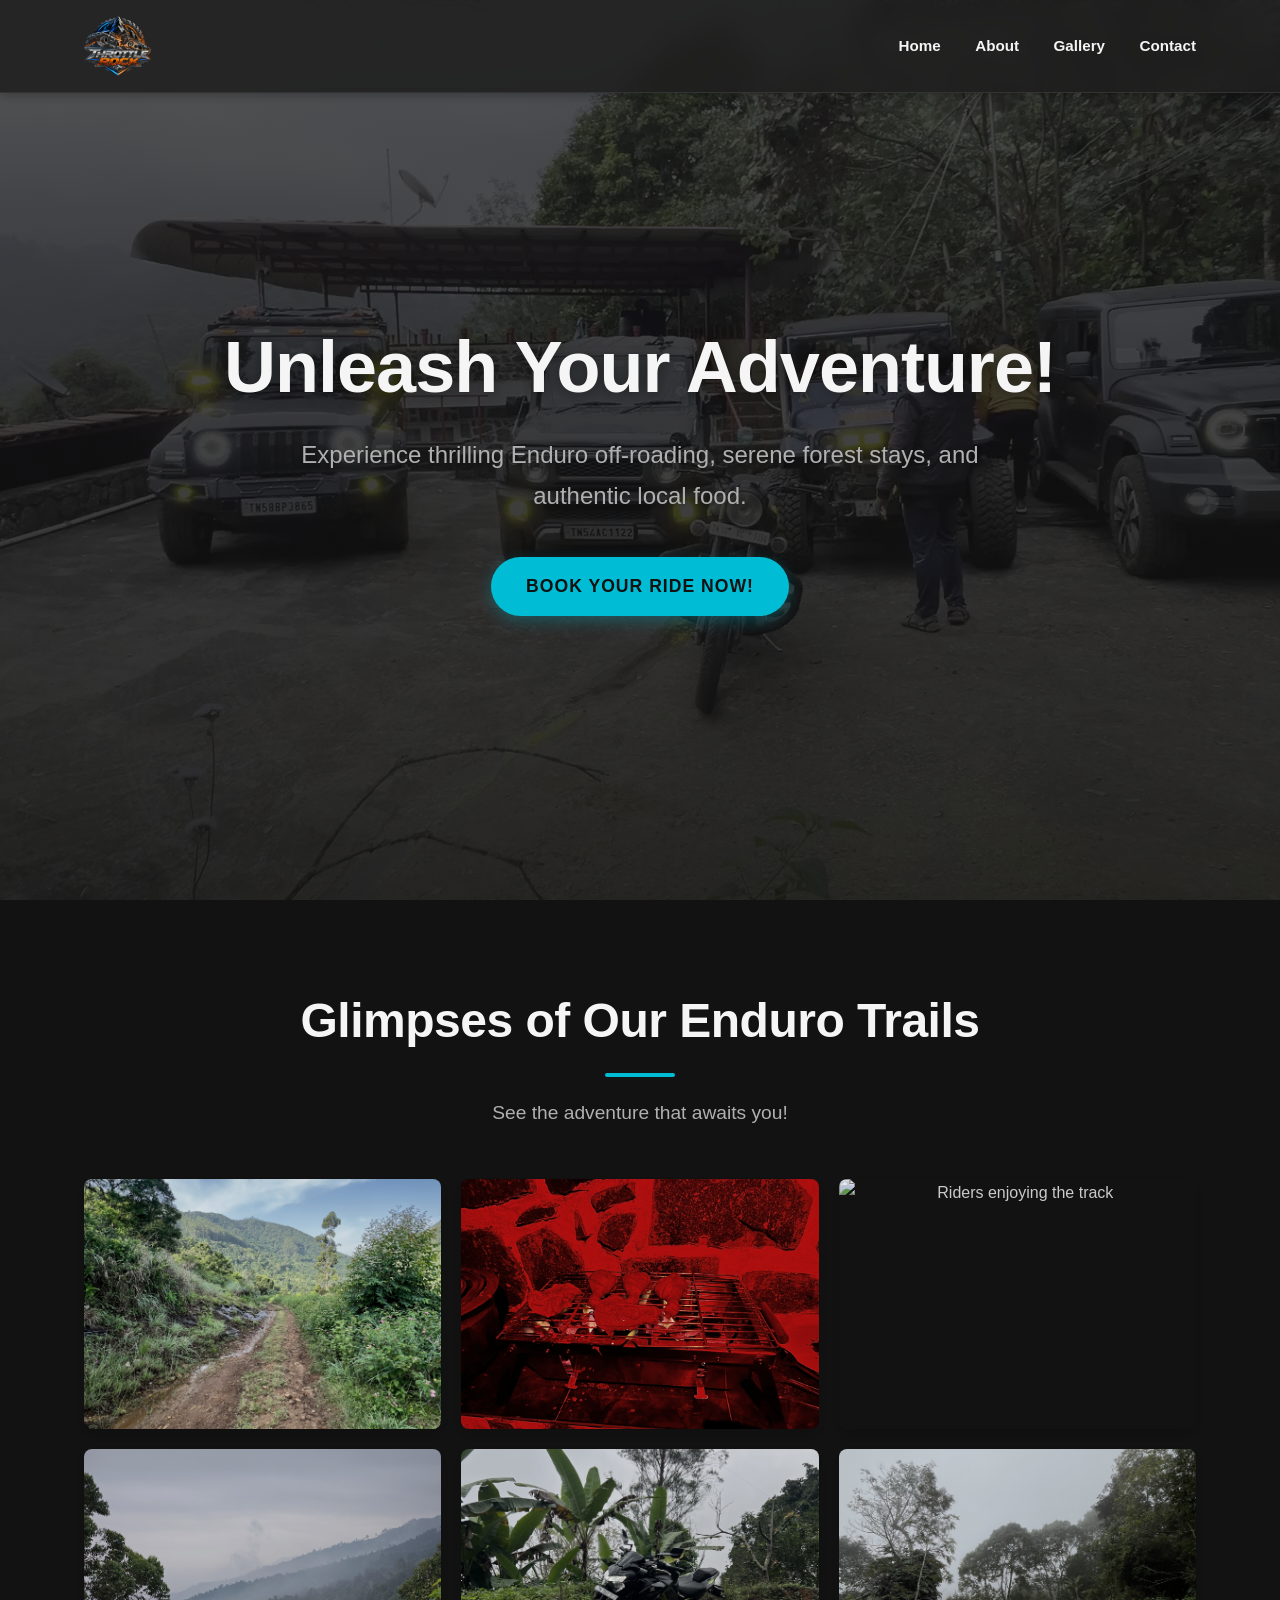
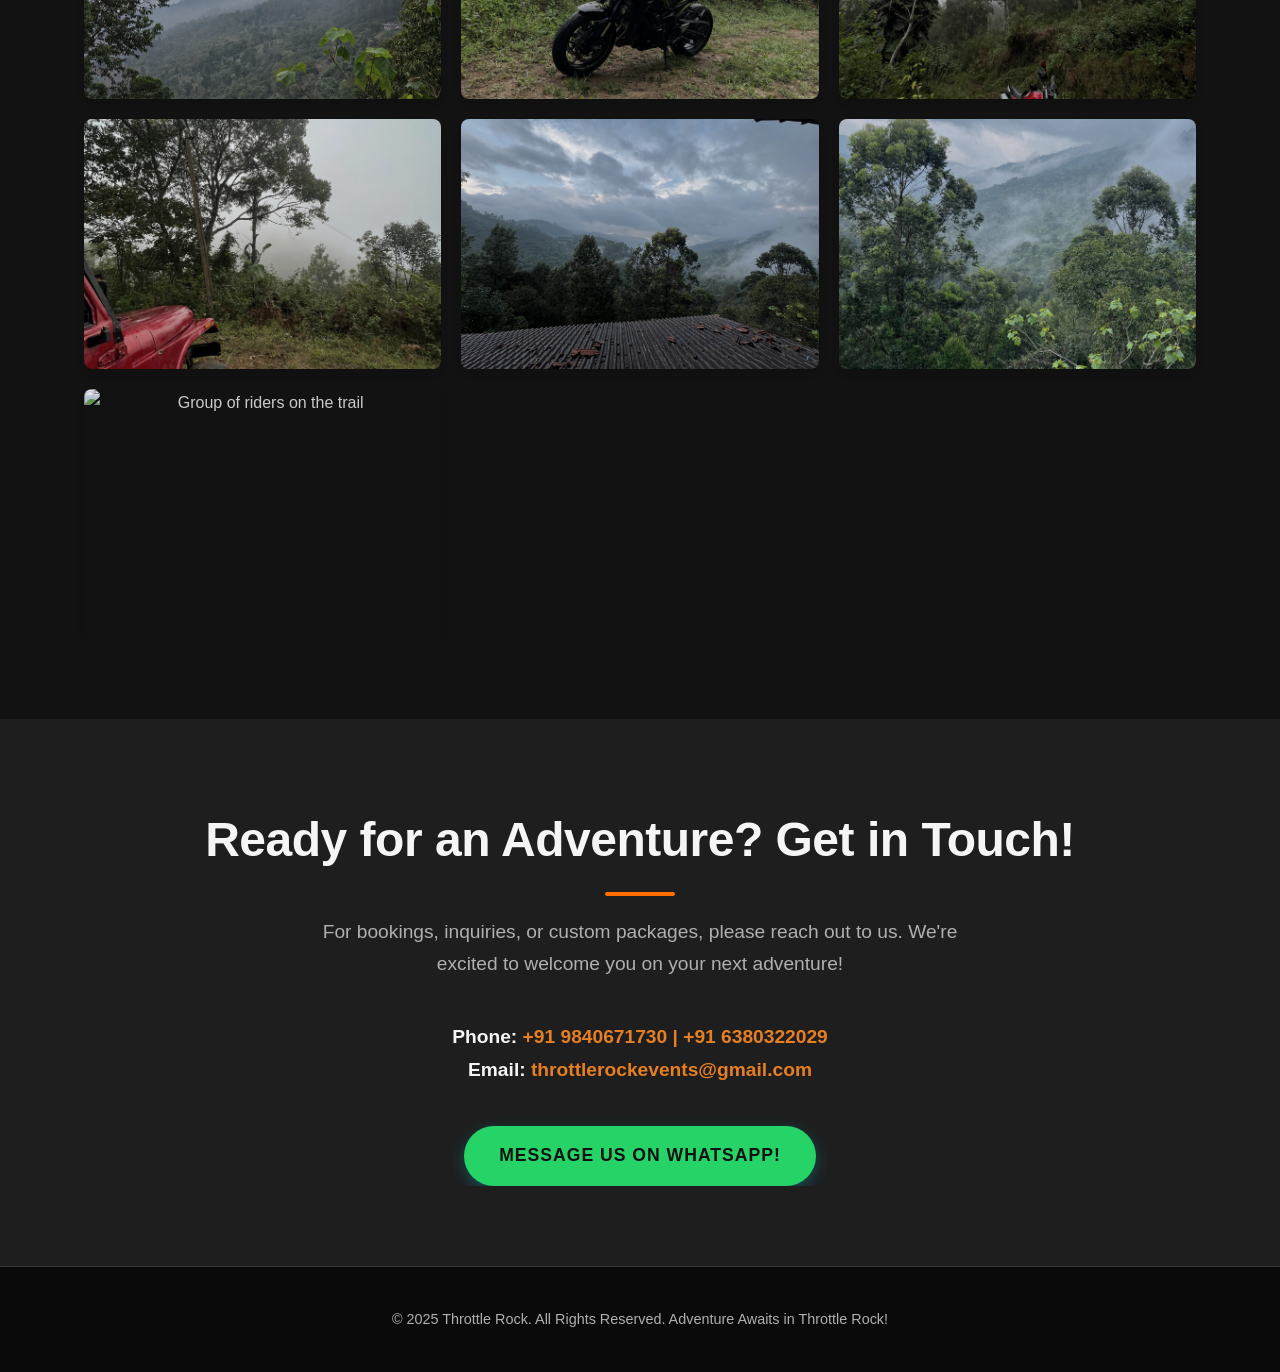
==== index.html @ 78b34964 "Split About into its own page; remove Experience/Stay & Food sections Move About to a dedicated abou" ====
<!DOCTYPE html>
<html lang="en">
<head>
    <meta charset="UTF-8">
    <meta name="viewport" content="width=device-width, initial-scale=1.0">
    <link rel="icon" type="image/x-icon" href="./favicon.ico">
    <link rel="icon" type="image/png" sizes="32x32" href="./favicon-32.png">
    <link rel="apple-touch-icon" href="./apple-touch-icon.png">
    <title>Throttle Rock</title>
    <link rel="stylesheet" href="style2.css">
    <link rel="preconnect" href="https://fonts.googleapis.com">
<link rel="preconnect" href="https://fonts.gstatic.com" crossorigin>
<link href="https://fonts.googleapis.com/css2?family=Lato:wght@400;700&family=Montserrat:wght@600;700&display=swap" rel="stylesheet">
</head>
<body>

    <!-- Header Navigation -->
    <header>
        <div class="container">
            <span class="company_log"></span>
            <nav>
                <ul>
                    <li><a href="index.html">Home</a></li>
                    <li><a href="about.html">About</a></li>
                    <li><a href="index.html#gallery">Gallery</a></li>
                    <li><a href="index.html#contact">Contact</a></li>
                </ul>
            </nav>
        </div>
    </header>

    <!-- Hero Section -->
    <section id="hero">
        <video class="hero-video" autoplay muted loop playsinline poster="./hero-video-poster.jpg">
            <source src="./hero-video.mp4" type="video/mp4">
        </video>
        <div class="hero-overlay"></div>
        <div class="hero-content">
            <h2>Unleash Your Adventure!</h2>
            <p>Experience thrilling Enduro off-roading, serene forest stays, and authentic local food.</p>
            <a href="#contact" class="btn">Book Your Ride Now!</a>
        </div>
    </section>

    <!-- Gallery Section -->
    <section id="gallery">
        <div class="container">
            <h3>Glimpses of Our Enduro Trails</h3>
            <p>See the adventure that awaits you!</p>
            <div class="gallery-grid">
                <!-- Add 6-9 of your best photos -->
                <img src="./IMG_1.jpg" alt="Off-road action in the forest">
                <img src="./IMG_2.JPG" alt="Scenic trail view">
                <img src="./IMG_3.JPG" alt="Riders enjoying the track">
                <img src="./IMG_4.jpg" alt="Misty forested hills">
                <img src="./IMG_2440.JPG" alt="Motorcycle parked on a forest trail">
                <img src="./IMG_6.jpg" alt="Accommodation at our Enduro Trails">
                <img src="./IMG_5.jpg" alt="Delicious local food served">
                <img src="./IMG_2498.JPG" alt="Dramatic misty mountain view">
                <img src="./IMG_2502.JPG" alt="Forest canopy with morning mist">
                <img src="./IMG_7.jpg" alt="Group of riders on the trail">
                <!-- Add more if you have them -->
            </div>
        </div>
    </section>


    <!-- Contact Section -->
    <section id="contact">
        <div class="container">
            <h3>Ready for an Adventure? Get in Touch!</h3>
            <p>For bookings, inquiries, or custom packages, please reach out to us. We're excited to welcome you on your next adventure!</p>

            <div style="margin: 20px 0; font-size: 1.2rem;">
                <p><strong>Phone:</strong> <a href="tel:+91 9840671730" style="color: #e67e22; text-decoration:none;">+91 9840671730 | +91 6380322029</a></p>
                <p><strong>Email:</strong> <a href="throttlerockevents@gmail.com" style="color: #e67e22; text-decoration:none;">throttlerockevents@gmail.com</a></p>
                <!-- You can also add WhatsApp link: <a href="https://wa.me/91YOURPHONENUMBER" target="_blank">Chat on WhatsApp</a> -->
            </div>

            <!-- Optional Contact Form (requires backend to process) -->
            <!-- 
            <form id="contact-form" action="your-form-handler-script.php" method="POST">
                <label for="name">Name:</label>
                <input type="text" id="name" name="name" required>

                <label for="email">Email:</label>
                <input type="email" id="email" name="email" required>

                <label for="phone">Phone (Optional):</label>
                <input type="text" id="phone" name="phone">

                <label for="message">Message/Inquiry:</label>
                <textarea id="message" name="message" required></textarea>

                <button type="submit" class="btn">Send Message</button>
            </form>
            -->
            <a href="https://wa.me/919840671730?text=Hi!%20I'm%20interested%20in%20your%20ThrottleRock%20Enduro%20Trails%20experience." target="_blank" class="btn" style="margin-top:20px; background-color: #25D366;">Message us on WhatsApp!</a>


        </div>
    </section>


    <!-- Footer -->
    <footer>
        <div class="container">
            <p>© 2025 Throttle Rock. All Rights Reserved. Adventure Awaits in Throttle Rock!</p>
            <!-- Add social media links here if you have them -->
            <!-- e.g., <p>Follow us on <a href="#">Facebook</a> | <a href="#">Instagram</a></p> -->
        </div>
    </footer>

</body>
</html>
---- style2.css ----
/* --- Modern & Sleek Adventure Theme CSS --- */

/* Basic Reset & Global Styles */
* {
    margin: 0;
    padding: 0;
    box-sizing: border-box;
}

html {
    scroll-behavior: smooth;
}
.video-container {
    position: relative;
    padding-bottom: 56.25%; /* 16:9 aspect ratio */
    height: 0;
    overflow: hidden;
    max-width: 100%;
    background: #000; /* Optional: background for when video loads */
    margin: 20px auto; /* Centers the container if it's not full width */
}
.video-container iframe {
    position: absolute;
    top: 0;
    left: 0;
    width: 100%;
    height: 100%;
}
body {
    font-family: 'Open Sans', sans-serif;
    line-height: 1.7;
    color: #E0E0E0; /* Light grey text for dark backgrounds */
    background-color: #121212; /* Very dark grey - main background */
    -webkit-font-smoothing: antialiased; /* Smoother fonts */
    -moz-osx-font-smoothing: grayscale;
}

.container {
    width: 90%;
    max-width: 1200px; /* Slightly wider for a modern feel */
    margin: auto;
    overflow: hidden;
    padding: 0 20px;
}

/* --- Theme Colors (CSS Variables) --- */
:root {
    --bg-primary-dark: #121212;    /* Main very dark background */
    --bg-secondary-dark: #1E1E1E;  /* Slightly lighter dark for cards/sections */
    --text-primary-light: #F5F5F5; /* Main light text */
    --text-secondary-light: #B0B0B0;/* Muted light text */
    --accent-vibrant: #00BCD4;     /* Vibrant Cyan/Teal - main accent */
    --accent-vibrant-darker: #0097A7;/* Darker shade of accent for hovers */
    --accent-action: #FF6F00;      /* Energetic Orange for secondary CTAs or highlights */
    --border-subtle: #333333;      /* Subtle border color */
}

/* Header & Navigation */
header {
    background: rgba(30, 30, 30, 0.85); /* Semi-transparent dark */
    backdrop-filter: blur(10px); /* Frosted glass effect */
    -webkit-backdrop-filter: blur(10px);
    color: var(--text-primary-light);
    padding: 1rem 0;
    position: fixed;
    width: 100%;
    top: 0;
    z-index: 1000;
    box-shadow: 0 2px 10px rgba(0,0,0,0.3);
    border-bottom: 1px solid var(--border-subtle);
}

header .container {
    display: flex;
    justify-content: space-between;
    align-items: center;
}

header h1 {
    font-family: 'Poppins', sans-serif;
    font-size: 1.8rem;
    margin: 0;
    font-weight: 600;
    letter-spacing: 0.5px;
    color: var(--accent-vibrant); /* Use accent for the logo title */
}

header nav ul {
    list-style: none;
    padding: 0;
    margin: 0;
}

header nav ul li {
    display: inline;
    margin-left: 30px;
}

header nav ul li a {
    color: var(--text-primary-light);
    text-decoration: none;
    font-weight: 600; /* Poppins medium/semibold */
    font-family: 'Poppins', sans-serif;
    font-size: 0.95rem;
    transition: color 0.3s ease;
    position: relative;
    padding-bottom: 8px;
}
header nav ul li a::after {
    content: '';
    position: absolute;
    width: 0;
    height: 2px;
    bottom: 0;
    left: 50%;
    transform: translateX(-50%);
    background-color: var(--accent-vibrant);
    transition: width 0.3s ease;
}

header nav ul li a:hover::after,
header nav ul li a.active::after { /* Add 'active' class via JS if needed */
    width: 100%;
}
header nav ul li a:hover {
    color: var(--accent-vibrant);
}
.company_log{
    display: inline-block;
    width: 68px;
    background-image: url(./logo.png);
    height: 60px;
    background-position: center;
    background-size: contain;
    background-repeat: no-repeat;
}
/* --- ADD THESE STYLES for Hamburger Menu --- */

/* Hamburger Icon Styling */
.mobile-nav-toggle {
    display: none; /* Hidden by default, shown on mobile */
    width: 30px;
    height: 22px;
    position: relative;
    cursor: pointer;
    z-index: 1010; /* Above mobile nav panel but below an active overlay if any */
}

.mobile-nav-toggle span {
    display: block;
    position: absolute;
    height: 3px;
    width: 100%;
    background: var(--text-primary-light);
    border-radius: 3px;
    opacity: 1;
    left: 0;
    transform: rotate(0deg);
    transition: .25s ease-in-out;
}

.mobile-nav-toggle span:nth-child(1) {
    top: 0px;
}

.mobile-nav-toggle span:nth-child(2) {
    top: 9px;
}

.mobile-nav-toggle span:nth-child(3) {
    top: 18px;
}

/* Hamburger Icon Animation (when active/open) */
.mobile-nav-toggle.active span:nth-child(1) {
    top: 9px;
    transform: rotate(135deg);
}

.mobile-nav-toggle.active span:nth-child(2) {
    opacity: 0;
    left: -30px; /* Slide out */
}

.mobile-nav-toggle.active span:nth-child(3) {
    top: 9px;
    transform: rotate(-135deg);
}

/* Mobile Navigation Panel */
.mobile-nav {
    display: none; /* Hidden by default */
    position: fixed;
    top: 0; /* Start from the very top, below the header */
    right: -100%; /* Start off-screen */
    width: 70%; /* Adjust as needed */
    max-width: 300px; /* Max width for larger mobile screens */
    height: 100vh;
    background: var(--bg-secondary-dark); /* Or a slightly different shade */
    padding-top: 100px; /* Space for header and some breathing room */
    box-shadow: -5px 0 15px rgba(0,0,0,0.2);
    z-index: 1005; /* Below hamburger icon if it's 'active' */
    transition: right 0.4s cubic-bezier(0.25, 0.8, 0.25, 1);
    overflow-y: auto; /* If many links */
}

.mobile-nav.active {
    right: 0; /* Slide in */
}

.mobile-nav ul {
    list-style: none;
    padding: 0 20px;
    margin: 0;
    text-align: left;
}

.mobile-nav ul li {
    margin-bottom: 5px;
}

.mobile-nav ul li a {
    display: block;
    padding: 15px 10px;
    color: var(--text-primary-light);
    text-decoration: none;
    font-family: 'Poppins', sans-serif;
    font-size: 1.1rem;
    font-weight: 600;
    transition: background-color 0.3s ease, color 0.3s ease;
    border-radius: 6px;
}

.mobile-nav ul li a:hover {
    background-color: rgba(0, 188, 212, 0.1); /* Subtle accent hover */
    color: var(--accent-vibrant);
}


/* --- MODIFY EXISTING Responsive Styles --- */

/* In your @media (max-width: 768px) block (or create one if it doesn't exist for this specifically): */
@media (max-width: 768px) {
    /* ... other 768px styles ... */

    header .desktop-nav {
        display: none; /* Hide desktop nav on mobile */
    }

    .mobile-nav-toggle {
        display: block; /* Show hamburger icon */
    }

    /* Optional: If the header content was centered, adjust for hamburger on right */
    header .container {
        justify-content: space-between; /* Ensure title is left, hamburger right */
        align-items: center;
    }
    header h1 {
        margin-bottom: 0; /* Remove bottom margin if any was added for column layout */
    }

    /* Adjust hero margin-top if needed, considering the header height */
    #hero {
        padding-top: 80px; /* Example: adjust based on your fixed header height */
    }
}

/* Prevent body scroll when mobile menu is open */
body.mobile-nav-active {
    overflow: hidden;
}

/* Hero Section */
#hero {
    position: relative;
    overflow: hidden;
    background: url('./dji_fly_20241116_065110_3_1731720192685_photo_optimized.jpg') no-repeat center center/cover;
    min-height: 100vh; /* Use min-height for flexibility */
    display: flex;
    flex-direction: column;
    justify-content: center;
    align-items: center;
    text-align: center;
    color: var(--text-primary-light);
    padding: 100px 20px 60px; /* Adjust padding, ensure header doesn't overlap */
    /* margin-top: 70px; Removed as header is fixed and hero takes full viewport */
}

.hero-video {
    position: absolute;
    top: 0;
    left: 0;
    width: 100%;
    height: 100%;
    object-fit: cover;
    z-index: 0;
}

.hero-overlay {
    position: absolute;
    inset: 0;
    background: linear-gradient(rgba(18, 18, 18, 0.7), rgba(18, 18, 18, 0.9));
    z-index: 1;
}

.hero-content {
    position: relative;
    z-index: 2;
    display: flex;
    flex-direction: column;
    align-items: center;
}

#hero h2 {
    font-family: 'Poppins', sans-serif;
    font-size: 4.5rem; /* Larger for impact */
    font-weight: 700;
    margin-bottom: 25px;
    text-shadow: 0 2px 15px rgba(0,0,0,0.5);
    line-height: 1.2;
    letter-spacing: -1px; /* Slightly tighter letter spacing */
}

#hero p {
    font-size: 1.5rem;
    font-weight: 300; /* Lighter weight for sub-heading */
    font-family: 'Poppins', sans-serif;
    margin-bottom: 40px;
    max-width: 750px;
    color: var(--text-secondary-light);
    text-shadow: 0 1px 5px rgba(0,0,0,0.3);
}

.btn {
    display: inline-block;
    background: var(--accent-vibrant);
    color: var(--bg-primary-dark); /* Dark text on vibrant button for contrast */
    padding: 15px 35px;
    text-decoration: none;
    border-radius: 50px; /* Pill-shaped button */
    font-size: 1.1rem;
    font-weight: 600;
    font-family: 'Poppins', sans-serif;
    transition: background-color 0.3s ease, transform 0.2s ease, box-shadow 0.3s ease;
    border: none;
    text-transform: uppercase;
    letter-spacing: 1px;
    box-shadow: 0 5px 15px rgba(0, 188, 212, 0.3); /* Subtle glow */
}

.btn:hover {
    background: var(--accent-vibrant-darker);
    transform: translateY(-3px) scale(1.02);
    box-shadow: 0 8px 20px rgba(0, 188, 212, 0.4);
}
.btn.secondary { /* For secondary action like WhatsApp */
    background: var(--accent-action);
    box-shadow: 0 5px 15px rgba(255, 111, 0, 0.3);
}
.btn.secondary:hover {
    background: #E65100; /* Darker orange */
    box-shadow: 0 8px 20px rgba(255, 111, 0, 0.4);
}


/* Sections Styling */
section {
    padding: 80px 0;
    text-align: center;
}
section:nth-child(even) {
    background-color: var(--bg-secondary-dark);
}
section:nth-child(odd):not(#hero) { /* Keep hero section specific bg */
    background-color: var(--bg-primary-dark);
}

section h3 {
    font-family: 'Poppins', sans-serif;
    font-size: 3rem;
    font-weight: 600;
    margin-bottom: 20px; /* Reduced margin */
    color: var(--text-primary-light);
    position: relative;
    display: inline-block;
    padding-bottom: 15px;
    letter-spacing: -0.5px;
}
section h3::after { /* Modern underline style */
    content: '';
    position: absolute;
    width: 70px; /* Shorter, thicker underline */
    height: 4px;
    background: var(--accent-vibrant);
    bottom: 0;
    left: 50%;
    transform: translateX(-50%);
    border-radius: 2px;
}

section > .container > p:first-of-type { /* Lead paragraph styling */
    font-size: 1.2rem;
    color: var(--text-secondary-light);
    max-width: 700px;
    margin-left: auto;
    margin-right: auto;
    margin-bottom: 40px;
}

/* Experience Specifics (Cards) */
.experience-grid {
    display: grid;
    grid-template-columns: repeat(auto-fit, minmax(320px, 1fr));
    gap: 30px;
    margin-top: 50px;
    text-align: left;
}

.experience-item {
    background: var(--bg-secondary-dark);
    padding: 35px 30px;
    border-radius: 12px; /* More rounded corners */
    box-shadow: 0 10px 30px rgba(0,0,0,0.2);
    transition: transform 0.3s ease, box-shadow 0.3s ease;
    border: 1px solid var(--border-subtle);
    overflow: hidden; /* For potential ::before elements */
    position: relative;
}
/* Subtle hover effect on card */
.experience-item::before {
    content: "";
    position: absolute;
    top: 0;
    left: 0;
    width: 0;
    height: 5px;
    background: var(--accent-vibrant);
    transition: width 0.4s ease-out;
}
.experience-item:hover::before {
    width: 100%;
}
.experience-item:hover {
    transform: translateY(-8px);
    box-shadow: 0 15px 35px rgba(0,0,0,0.3);
}

.experience-item img { /* SVG Icon placeholder */
    width: 48px;
    height: 48px;
    margin-bottom: 20px;
    /* Example: fill with accent color if it's an SVG */
    /* filter: invert(69%) sepia(80%) saturate(3220%) hue-rotate(145deg) brightness(97%) contrast(101%); /* Teal color */
}
.experience-item h4 {
    font-family: 'Poppins', sans-serif;
    font-size: 1.5rem;
    font-weight: 600;
    margin-bottom: 10px;
    color: var(--text-primary-light);
}
.experience-item p {
    color: var(--text-secondary-light);
    font-size: 0.95rem;
}

/* About Page */
.about-page {
    padding-top: 160px; /* Clear the fixed header since this is a standalone page */
}

.about-content {
    max-width: 820px;
    margin: 0 auto;
    text-align: left;
}

.about-content > p {
    color: var(--text-secondary-light);
    font-size: 1.05rem;
    margin-bottom: 20px;
}

.about-content h4 {
    font-family: 'Poppins', sans-serif;
    font-size: 1.7rem;
    font-weight: 600;
    color: var(--accent-vibrant);
    margin: 50px 0 15px;
    letter-spacing: -0.3px;
}

.about-content ul {
    list-style: none;
    margin: 0 0 25px;
    padding: 0;
}

.about-content ul li {
    position: relative;
    padding-left: 28px;
    margin-bottom: 12px;
    color: var(--text-secondary-light);
    font-size: 1.05rem;
}

.about-content ul li::before {
    content: '\2192'; /* right arrow */
    position: absolute;
    left: 0;
    color: var(--accent-action);
    font-weight: 700;
}

.about-content .philosophy-list li::before {
    content: '\2713'; /* checkmark */
    color: var(--accent-vibrant);
}

.about-tagline {
    text-align: center;
    margin-top: 60px;
    padding-top: 40px;
    border-top: 1px solid var(--border-subtle);
}

.about-tagline h4 {
    margin-top: 0;
    color: var(--text-primary-light);
}

.about-tagline .tags {
    color: var(--accent-vibrant);
    font-size: 1.05rem;
    letter-spacing: 1px;
    margin-bottom: 10px;
}

.about-tagline .brand {
    font-family: 'Poppins', sans-serif;
    font-weight: 700;
    font-size: 1.6rem;
    letter-spacing: 2px;
    color: var(--text-primary-light);
    margin-bottom: 5px;
}

.about-tagline .motto {
    color: var(--accent-action);
    font-weight: 600;
    letter-spacing: 1px;
    margin-bottom: 0;
}

/* Gallery */
.gallery-grid {
    display: grid;
    grid-template-columns: repeat(auto-fit, minmax(300px, 1fr));
    gap: 20px; /* Slightly larger gap */
    margin-top: 50px;
}

.gallery-grid img {
    width: 100%;
    height: 250px; /* Taller images */
    object-fit: cover;
    border-radius: 8px;
    transition: transform 0.4s cubic-bezier(0.25, 0.8, 0.25, 1), filter 0.4s ease, box-shadow 0.4s ease;
    filter: grayscale(30%) brightness(0.9); /* Subtle desaturation */
    box-shadow: 0 5px 15px rgba(0,0,0,0.2);
}
.gallery-grid img:hover {
    transform: scale(1.05);
    filter: grayscale(0%) brightness(1);
    box-shadow: 0 10px 25px rgba(0,0,0,0.3);
}

/* Contact Section */
#contact {
    background-color: var(--bg-secondary-dark); /* Consistent dark */
}
#contact h3::after {
    background: var(--accent-action); /* Use other accent for variety */
}

#contact .container > p {
    color: var(--text-secondary-light);
}
#contact p strong {
    color: var(--text-primary-light);
}
#contact p a {
    color: var(--accent-vibrant);
    text-decoration: none;
    font-weight: 600;
    transition: color 0.3s ease;
}
#contact p a:hover {
    color: var(--accent-vibrant-darker);
    text-decoration: underline;
}

#contact-form {
    margin-top: 40px;
    max-width: 600px;
    margin-left: auto;
    margin-right: auto;
    text-align: left;
}
#contact-form label {
    display: block;
    margin-bottom: 8px;
    color: var(--text-secondary-light);
    font-weight: 600;
    font-family: 'Poppins', sans-serif;
    font-size: 0.9rem;
}
#contact-form input[type="text"],
#contact-form input[type="email"],
#contact-form textarea {
    width: 100%;
    padding: 14px;
    margin-bottom: 20px;
    border: 1px solid var(--border-subtle);
    border-radius: 8px;
    background-color: #2D2D2D; /* Slightly lighter input bg */
    color: var(--text-primary-light);
    font-size: 1rem;
    font-family: 'Open Sans', sans-serif;
    transition: border-color 0.3s ease, box-shadow 0.3s ease;
}
#contact-form input[type="text"]:focus,
#contact-form input[type="email"]:focus,
#contact-form textarea:focus {
    outline: none;
    border-color: var(--accent-vibrant);
    box-shadow: 0 0 0 3px rgba(0, 188, 212, 0.2);
}
#contact-form textarea {
    min-height: 150px;
    resize: vertical;
}
#contact-form button[type="submit"] { /* This button uses the .btn class styles */
    width: 100%;
}

#contact .btn.whatsapp-btn { /* Special styling for WhatsApp button if needed */
    background: #25D366;
    color: white;
    box-shadow: 0 5px 15px rgba(37, 211, 102, 0.3);
}
#contact .btn.whatsapp-btn:hover {
    background: #1DA851;
    box-shadow: 0 8px 20px rgba(37, 211, 102, 0.4);
}


/* Footer */
footer {
    background: #0A0A0A; /* Even darker for footer */
    color: var(--text-secondary-light);
    text-align: center;
    padding: 40px 0;
    font-size: 0.9rem;
    border-top: 1px solid var(--border-subtle);
}
footer p a {
    color: var(--accent-vibrant);
    text-decoration: none;
    font-weight: 600;
}
footer p a:hover {
    color: var(--accent-vibrant-darker);
    text-decoration: underline;
}

/* Responsive Adjustments */
@media (max-width: 992px) {
    #hero h2 {
        font-size: 3.5rem;
    }
    #hero p {
        font-size: 1.3rem;
    }
    section h3 {
        font-size: 2.5rem;
    }
}

@media (max-width: 768px) {
    header .container {
        flex-direction: column;
        text-align: center;
    }
    header h1 {
        margin-bottom: 15px;
    }
    header nav ul {
        margin-top: 10px;
    }
    header nav ul li {
        display: block;
        margin: 10px 0;
    }
    #hero {
        padding-top: 150px; /* Increased padding for taller mobile header */
    }
    #hero h2 {
        font-size: 2.8rem;
    }
    #hero p {
        font-size: 1.2rem;
    }
    section h3 {
        font-size: 2.2rem;
    }
    .experience-grid {
        grid-template-columns: 1fr; /* Stack items on mobile */
    }
}

@media (max-width: 480px) {
    #hero h2 {
        font-size: 2.2rem;
        letter-spacing: -0.5px;
    }
    #hero p {
        font-size: 1.1rem;
    }
    .btn {
        padding: 12px 28px;
        font-size: 1rem;
    }
    section h3 {
        font-size: 2rem;
    }
    .container {
        padding: 0 15px;
    }
    header nav ul li {
        margin-left: 20px; /* Reduce nav link margin */
    }
}
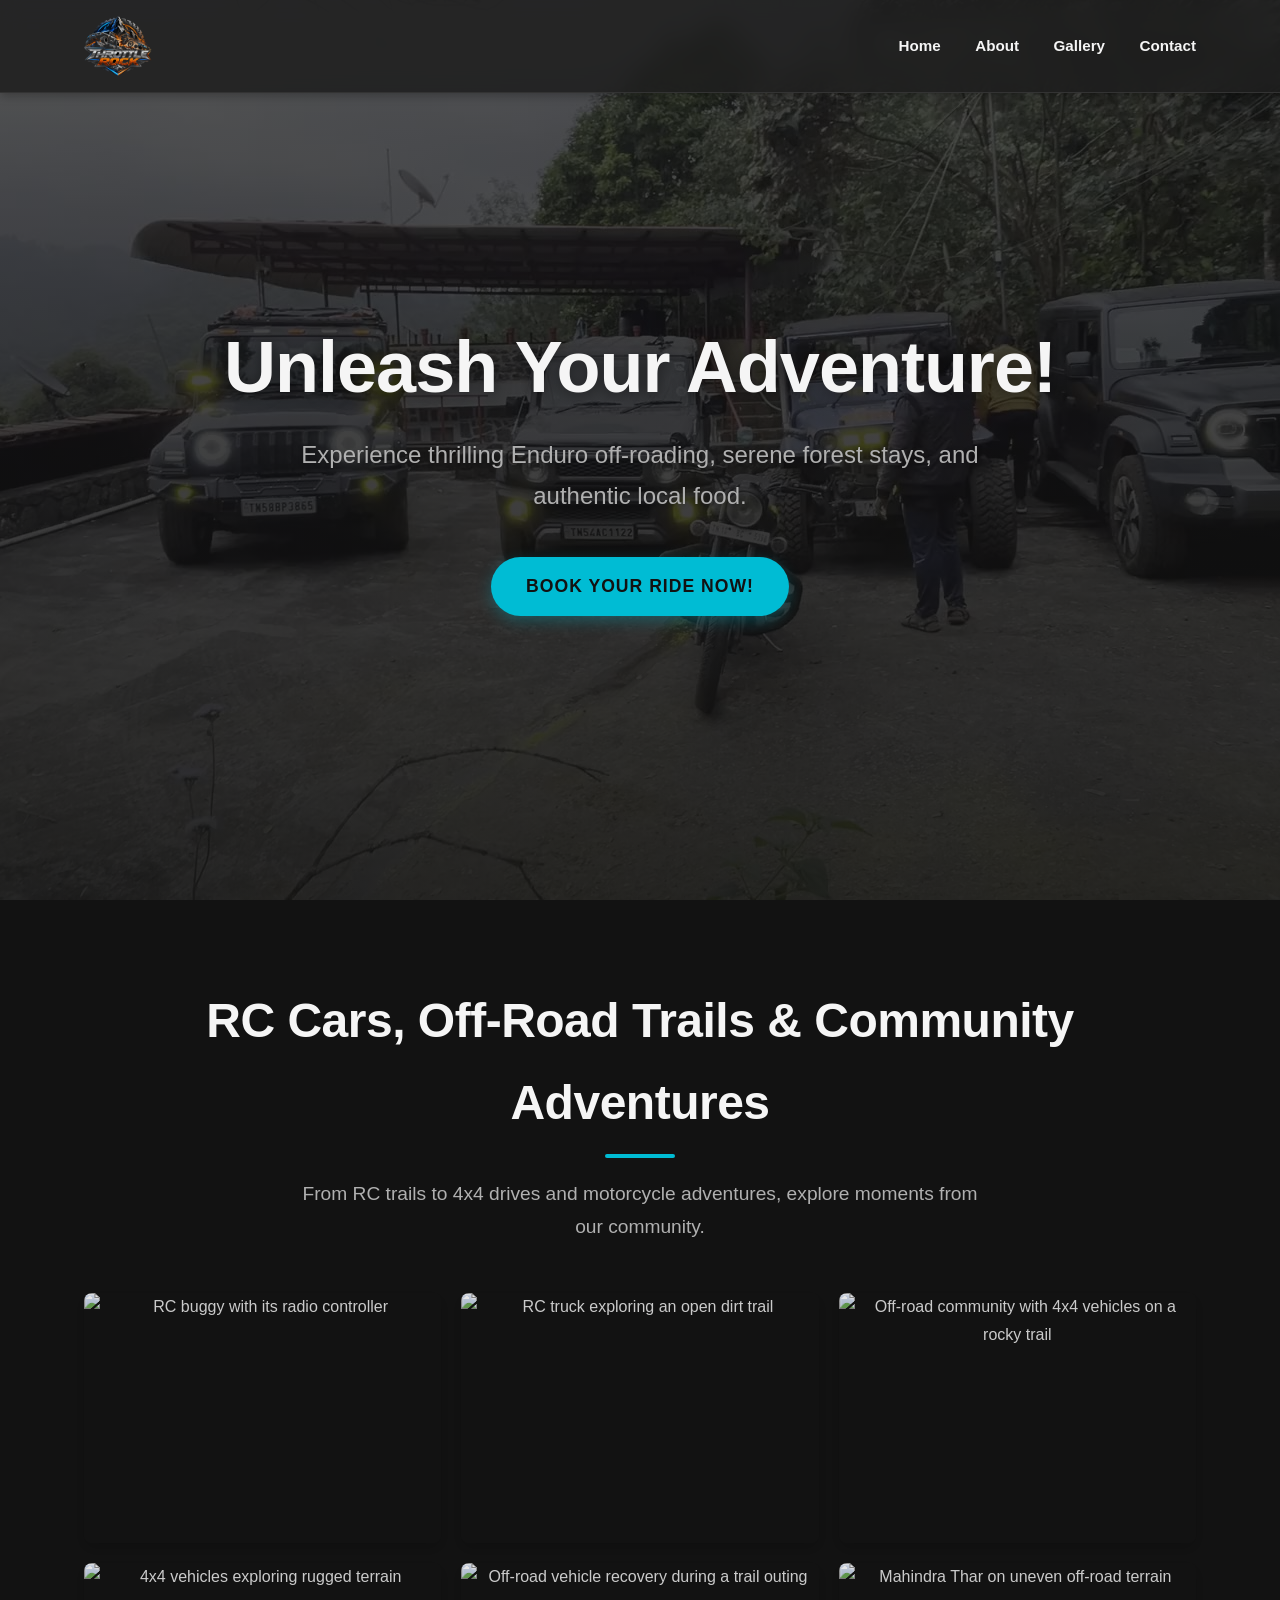
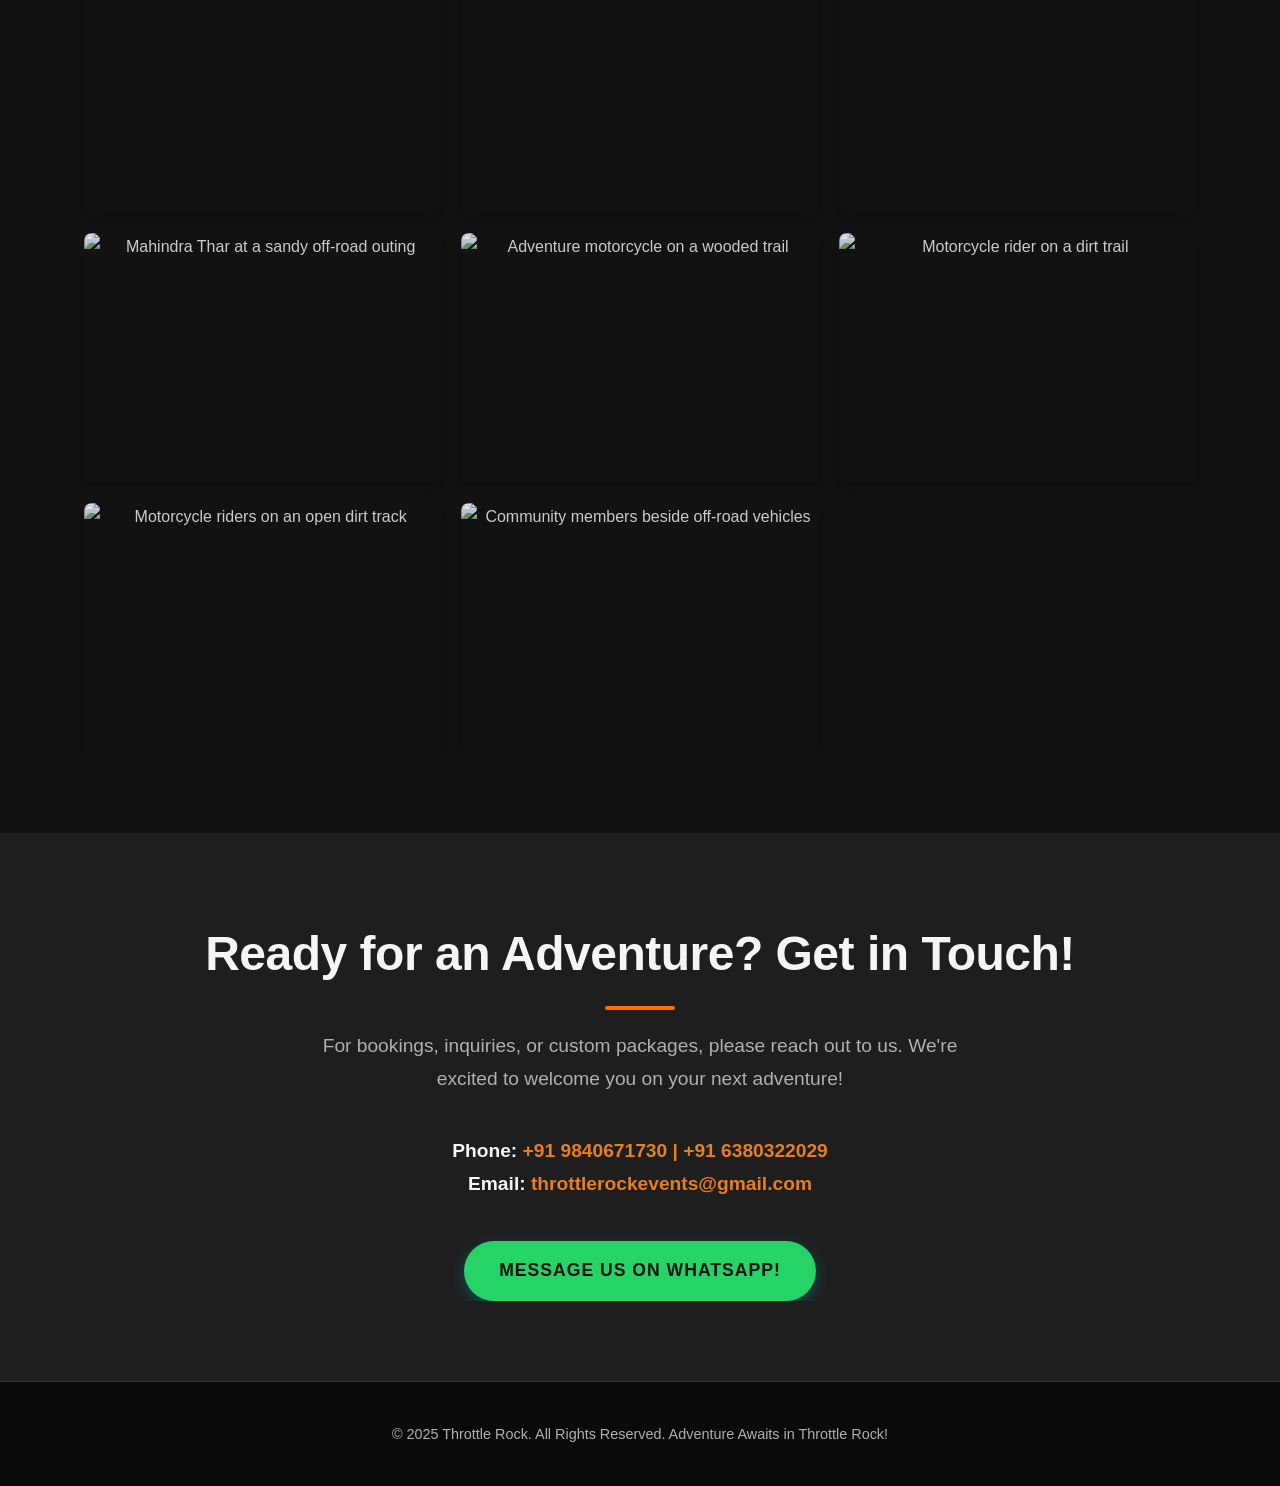
==== commit df1fa2ee: "Add files via upload" ====
--- a/index.html
+++ b/index.html
@@ -45,21 +45,20 @@
     <!-- Gallery Section -->
     <section id="gallery">
         <div class="container">
-            <h3>Glimpses of Our Enduro Trails</h3>
-            <p>See the adventure that awaits you!</p>
+            <h3>RC Cars, Off-Road Trails &amp; Community Adventures</h3>
+            <p>From RC trails to 4x4 drives and motorcycle adventures, explore moments from our community.</p>
             <div class="gallery-grid">
-                <!-- Add 6-9 of your best photos -->
-                <img src="./IMG_1.jpg" alt="Off-road action in the forest">
-                <img src="./IMG_2.JPG" alt="Scenic trail view">
-                <img src="./IMG_3.JPG" alt="Riders enjoying the track">
-                <img src="./IMG_4.jpg" alt="Misty forested hills">
-                <img src="./IMG_2440.JPG" alt="Motorcycle parked on a forest trail">
-                <img src="./IMG_6.jpg" alt="Accommodation at our Enduro Trails">
-                <img src="./IMG_5.jpg" alt="Delicious local food served">
-                <img src="./IMG_2498.JPG" alt="Dramatic misty mountain view">
-                <img src="./IMG_2502.JPG" alt="Forest canopy with morning mist">
-                <img src="./IMG_7.jpg" alt="Group of riders on the trail">
-                <!-- Add more if you have them -->
+                <img src="./images/gallery/rc-buggy.jpg" alt="RC buggy with its radio controller" loading="lazy" decoding="async" width="632" height="1400">
+                <img src="./images/gallery/rc-trail.jpg" alt="RC truck exploring an open dirt trail" loading="lazy" decoding="async" width="1400" height="1050">
+                <img src="./images/gallery/4x4-community.jpg" alt="Off-road community with 4x4 vehicles on a rocky trail" loading="lazy" decoding="async" width="1400" height="630">
+                <img src="./images/gallery/4x4-trails.jpg" alt="4x4 vehicles exploring rugged terrain" loading="lazy" decoding="async" width="1400" height="788">
+                <img src="./images/gallery/4x4-recovery.jpg" alt="Off-road vehicle recovery during a trail outing" loading="lazy" decoding="async" width="1400" height="1050">
+                <img src="./images/gallery/thar-trail.jpg" alt="Mahindra Thar on uneven off-road terrain" loading="lazy" decoding="async" width="1050" height="1400">
+                <img src="./images/gallery/thar-adventure.jpg" alt="Mahindra Thar at a sandy off-road outing" loading="lazy" decoding="async" width="1050" height="1400">
+                <img src="./images/gallery/motorcycle-trail.jpg" alt="Adventure motorcycle on a wooded trail" loading="lazy" decoding="async" width="1050" height="1400">
+                <img src="./images/gallery/trail-rider.jpg" alt="Motorcycle rider on a dirt trail" loading="lazy" decoding="async" width="1050" height="1400">
+                <img src="./images/gallery/motorcycle-outing.jpg" alt="Motorcycle riders on an open dirt track" loading="lazy" decoding="async" width="1400" height="788">
+                <img src="./images/gallery/community-outing.jpg" alt="Community members beside off-road vehicles" loading="lazy" decoding="async" width="1400" height="1400">
             </div>
         </div>
     </section>
--- a/style2.css
+++ b/style2.css
@@ -741,4 +741,8 @@
     header nav ul li {
         margin-left: 20px; /* Reduce nav link margin */
     }
-}+}
+/* Keep the gallery within narrow mobile viewports. */
+@media (max-width: 480px) {
+    .gallery-grid { grid-template-columns: minmax(0, 1fr); }
+}
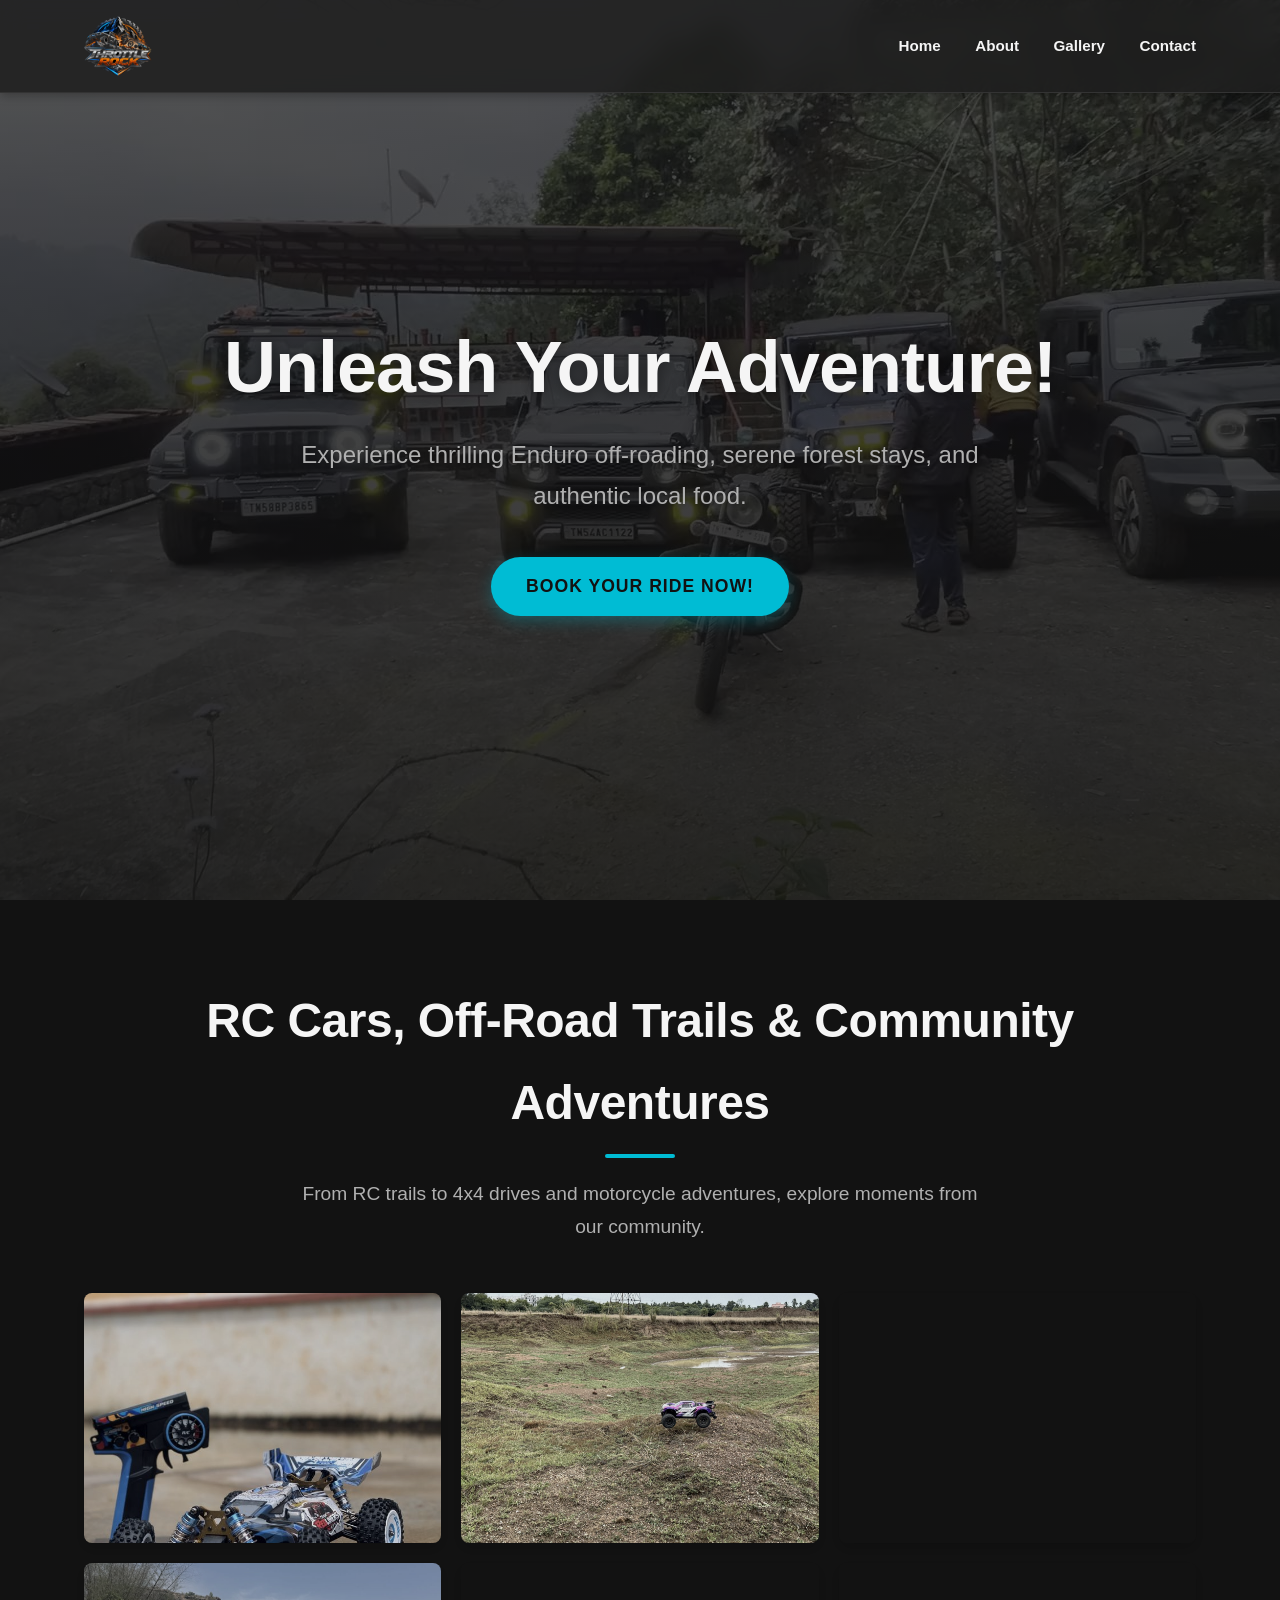
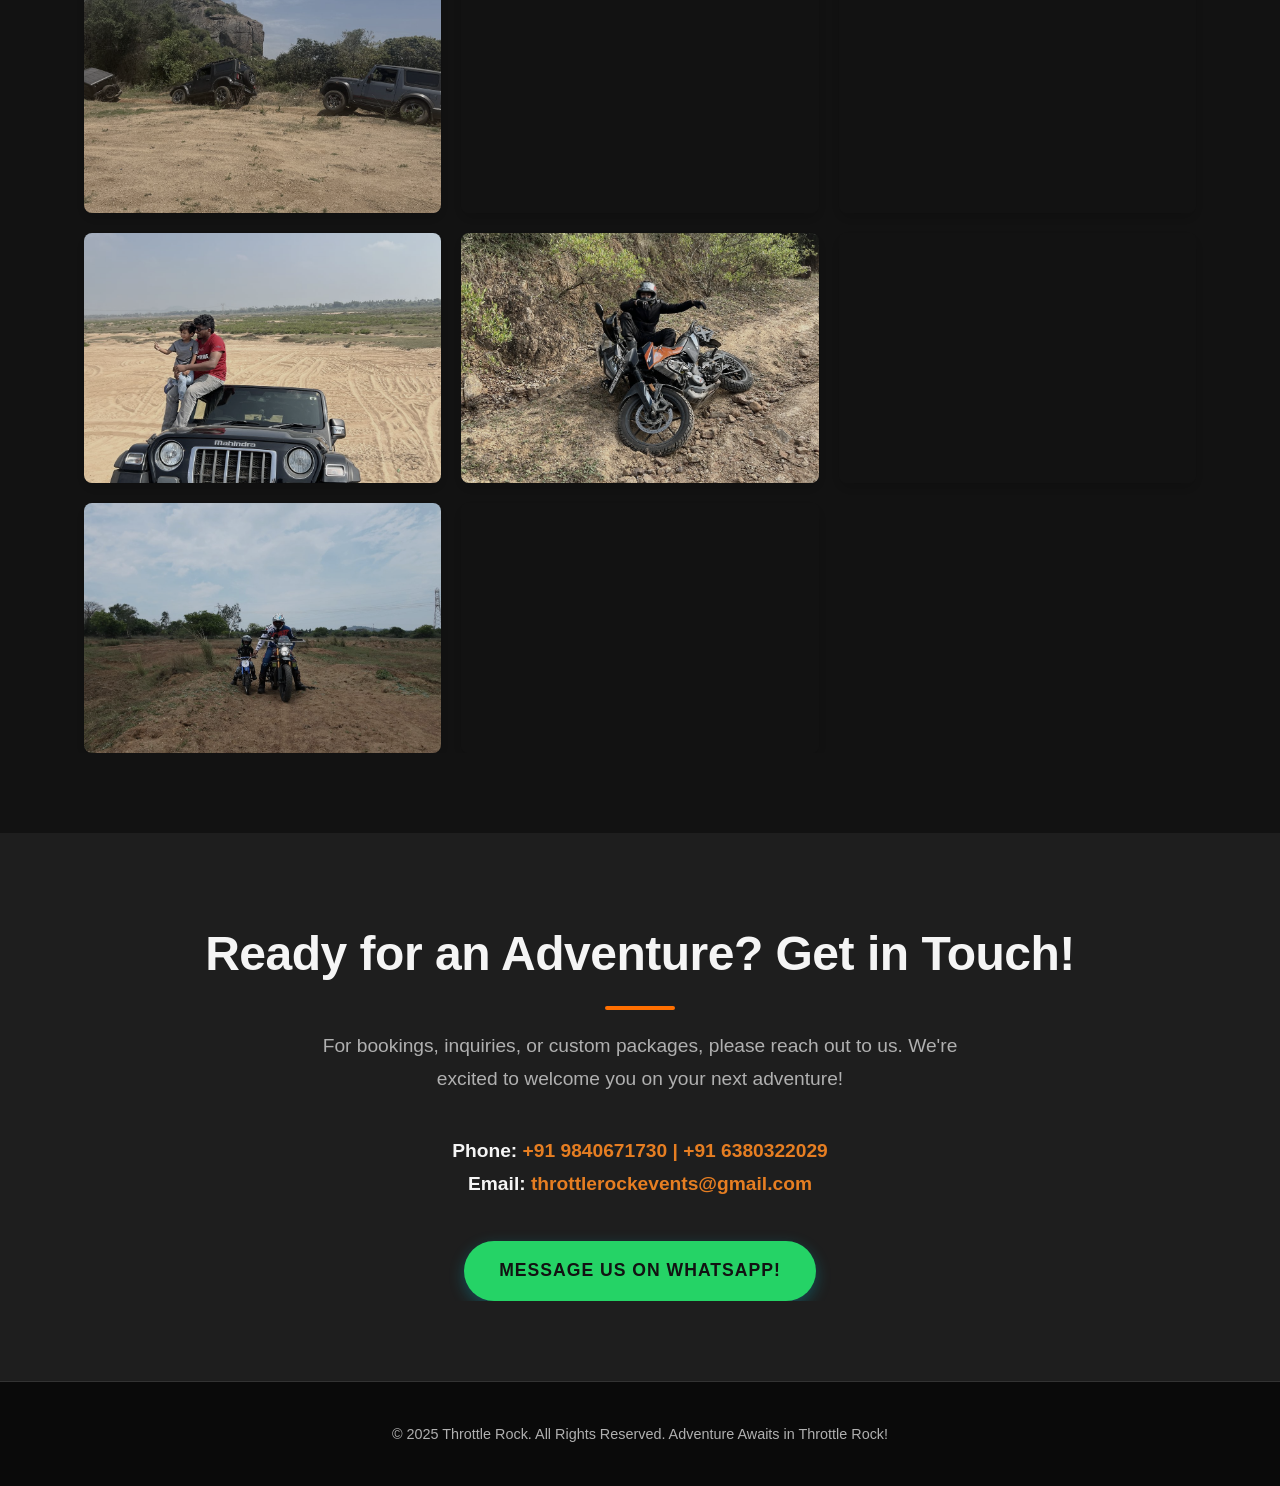
==== commit 7328157d: "Update index.html" ====
--- a/index.html
+++ b/index.html
@@ -48,17 +48,17 @@
             <h3>RC Cars, Off-Road Trails &amp; Community Adventures</h3>
             <p>From RC trails to 4x4 drives and motorcycle adventures, explore moments from our community.</p>
             <div class="gallery-grid">
-                <img src="./images/gallery/rc-buggy.jpg" alt="RC buggy with its radio controller" loading="lazy" decoding="async" width="632" height="1400">
-                <img src="./images/gallery/rc-trail.jpg" alt="RC truck exploring an open dirt trail" loading="lazy" decoding="async" width="1400" height="1050">
-                <img src="./images/gallery/4x4-community.jpg" alt="Off-road community with 4x4 vehicles on a rocky trail" loading="lazy" decoding="async" width="1400" height="630">
-                <img src="./images/gallery/4x4-trails.jpg" alt="4x4 vehicles exploring rugged terrain" loading="lazy" decoding="async" width="1400" height="788">
-                <img src="./images/gallery/4x4-recovery.jpg" alt="Off-road vehicle recovery during a trail outing" loading="lazy" decoding="async" width="1400" height="1050">
-                <img src="./images/gallery/thar-trail.jpg" alt="Mahindra Thar on uneven off-road terrain" loading="lazy" decoding="async" width="1050" height="1400">
-                <img src="./images/gallery/thar-adventure.jpg" alt="Mahindra Thar at a sandy off-road outing" loading="lazy" decoding="async" width="1050" height="1400">
-                <img src="./images/gallery/motorcycle-trail.jpg" alt="Adventure motorcycle on a wooded trail" loading="lazy" decoding="async" width="1050" height="1400">
-                <img src="./images/gallery/trail-rider.jpg" alt="Motorcycle rider on a dirt trail" loading="lazy" decoding="async" width="1050" height="1400">
-                <img src="./images/gallery/motorcycle-outing.jpg" alt="Motorcycle riders on an open dirt track" loading="lazy" decoding="async" width="1400" height="788">
-                <img src="./images/gallery/community-outing.jpg" alt="Community members beside off-road vehicles" loading="lazy" decoding="async" width="1400" height="1400">
+                <img src="./rc-buggy.jpg" alt="RC buggy with its radio controller" loading="lazy" decoding="async" width="632" height="1400">
+                <img src="./rc-trail.jpg" alt="RC truck exploring an open dirt trail" loading="lazy" decoding="async" width="1400" height="1050">
+                <img src="./4x4-community.jpg" alt="Off-road community with 4x4 vehicles on a rocky trail" loading="lazy" decoding="async" width="1400" height="630">
+                <img src="./4x4-trails.jpg" alt="4x4 vehicles exploring rugged terrain" loading="lazy" decoding="async" width="1400" height="788">
+                <img src="./4x4-recovery.jpg" alt="Off-road vehicle recovery during a trail outing" loading="lazy" decoding="async" width="1400" height="1050">
+                <img src="./thar-trail.jpg" alt="Mahindra Thar on uneven off-road terrain" loading="lazy" decoding="async" width="1050" height="1400">
+                <img src="./thar-adventure.jpg" alt="Mahindra Thar at a sandy off-road outing" loading="lazy" decoding="async" width="1050" height="1400">
+                <img src="./motorcycle-trail.jpg" alt="Adventure motorcycle on a wooded trail" loading="lazy" decoding="async" width="1050" height="1400">
+                <img src="./trail-rider.jpg" alt="Motorcycle rider on a dirt trail" loading="lazy" decoding="async" width="1050" height="1400">
+                <img src="./motorcycle-outing.jpg" alt="Motorcycle riders on an open dirt track" loading="lazy" decoding="async" width="1400" height="788">
+                <img src="./community-outing.jpg" alt="Community members beside off-road vehicles" loading="lazy" decoding="async" width="1400" height="1400">
             </div>
         </div>
     </section>
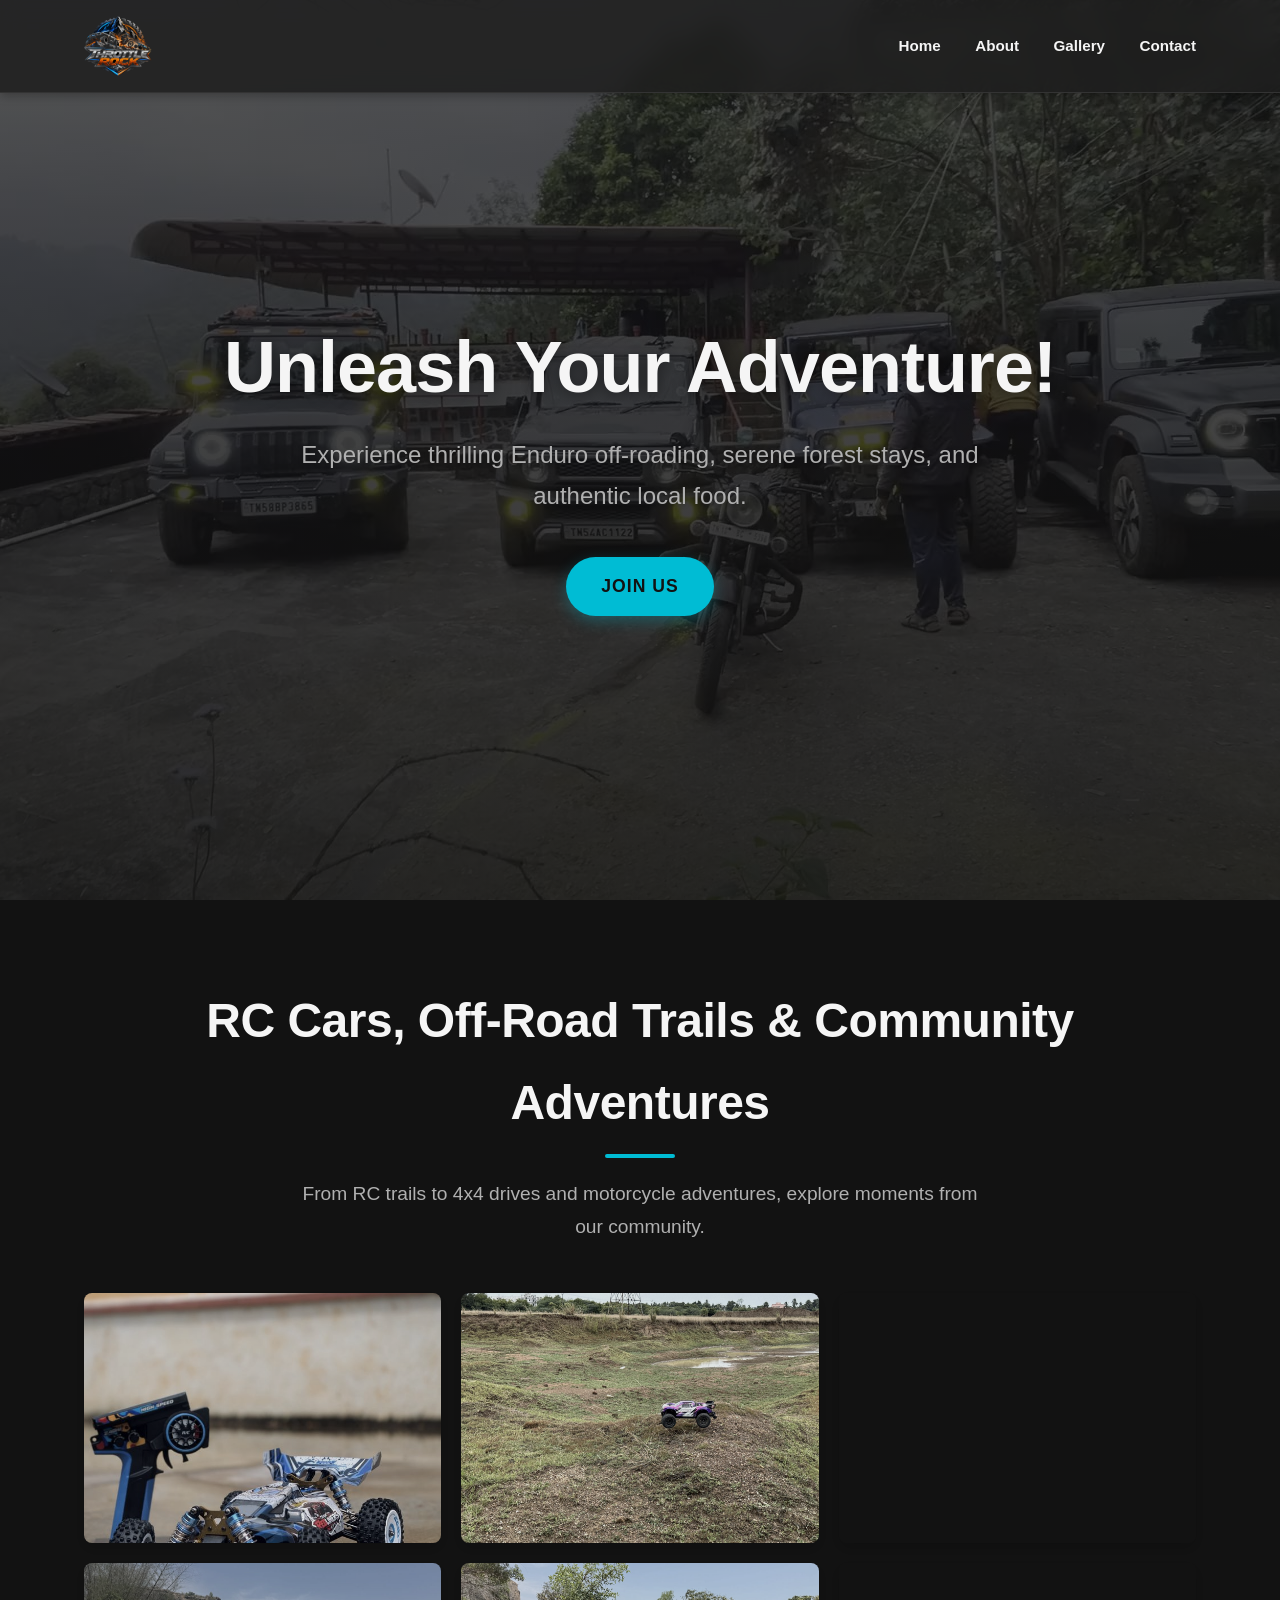
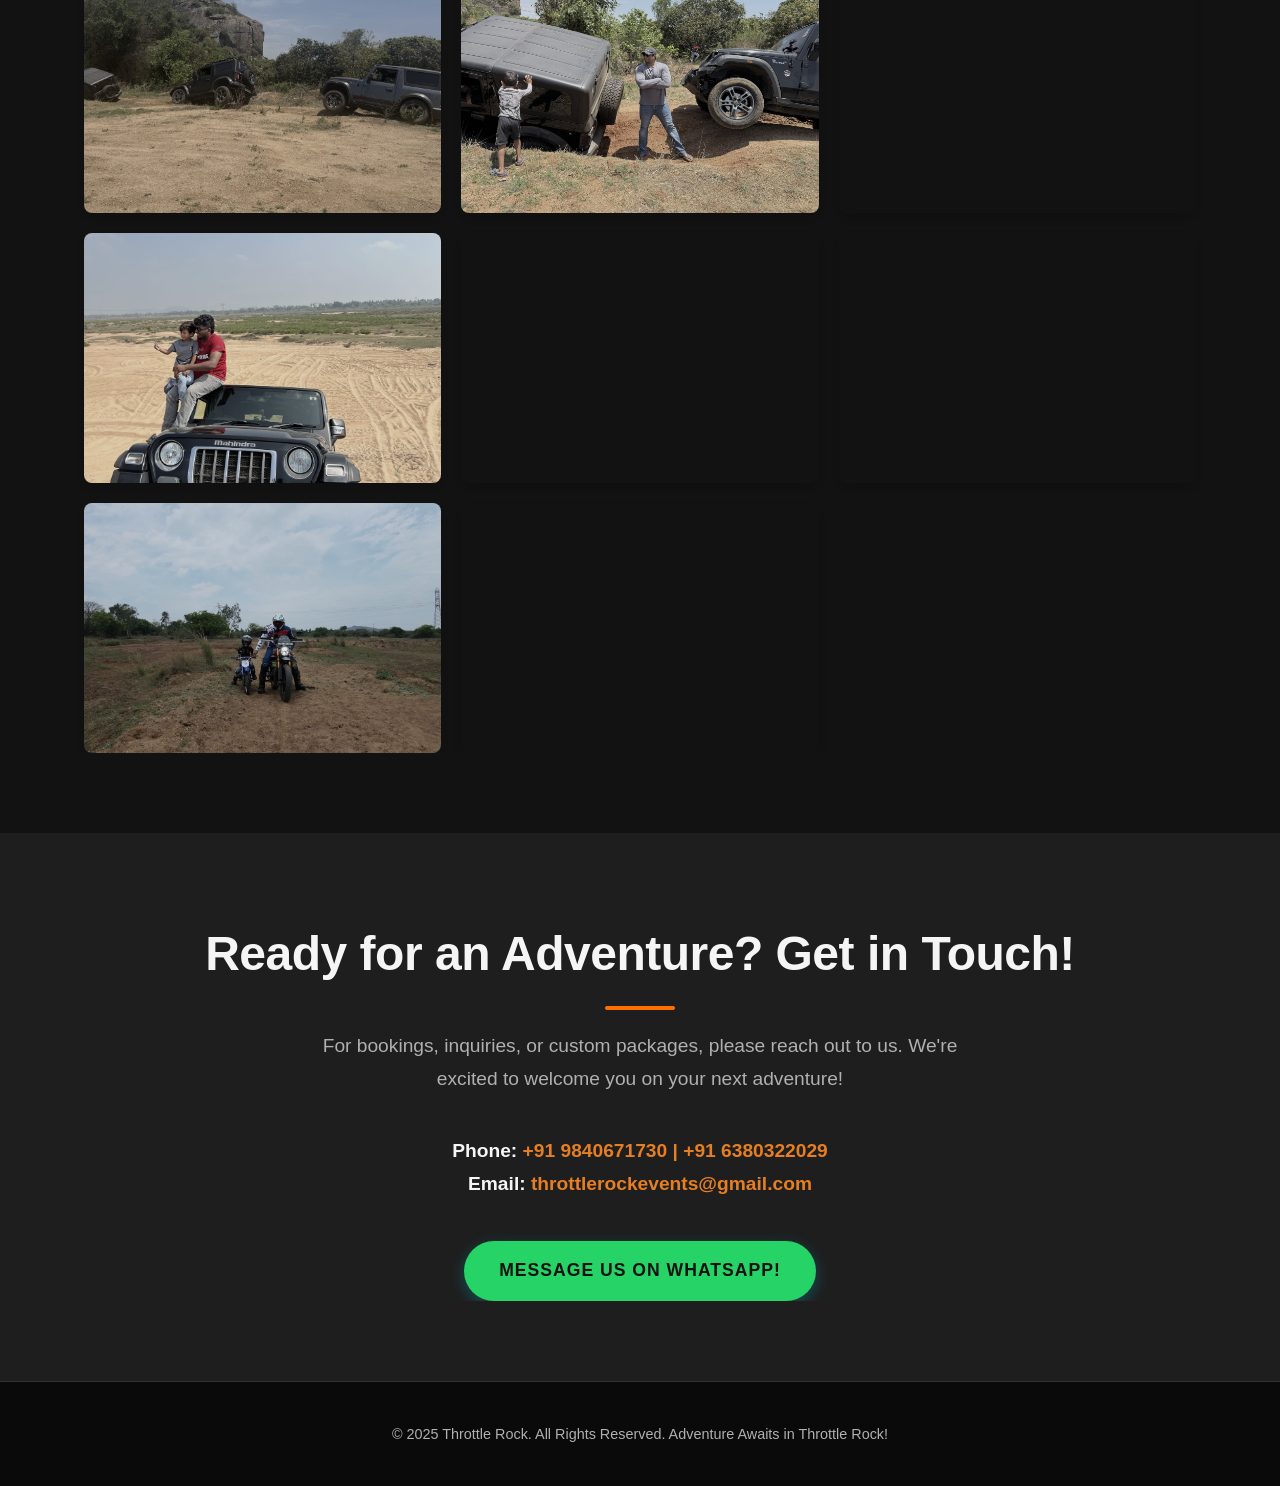
==== commit f30ac49e: "Change hero button to Join Us and link to Instagram" ====
--- a/index.html
+++ b/index.html
@@ -38,7 +38,7 @@
         <div class="hero-content">
             <h2>Unleash Your Adventure!</h2>
             <p>Experience thrilling Enduro off-roading, serene forest stays, and authentic local food.</p>
-            <a href="#contact" class="btn">Book Your Ride Now!</a>
+            <a href="https://www.instagram.com/throttle_rock/" class="btn" target="_blank" rel="noopener noreferrer">Join Us</a>
         </div>
     </section>
 
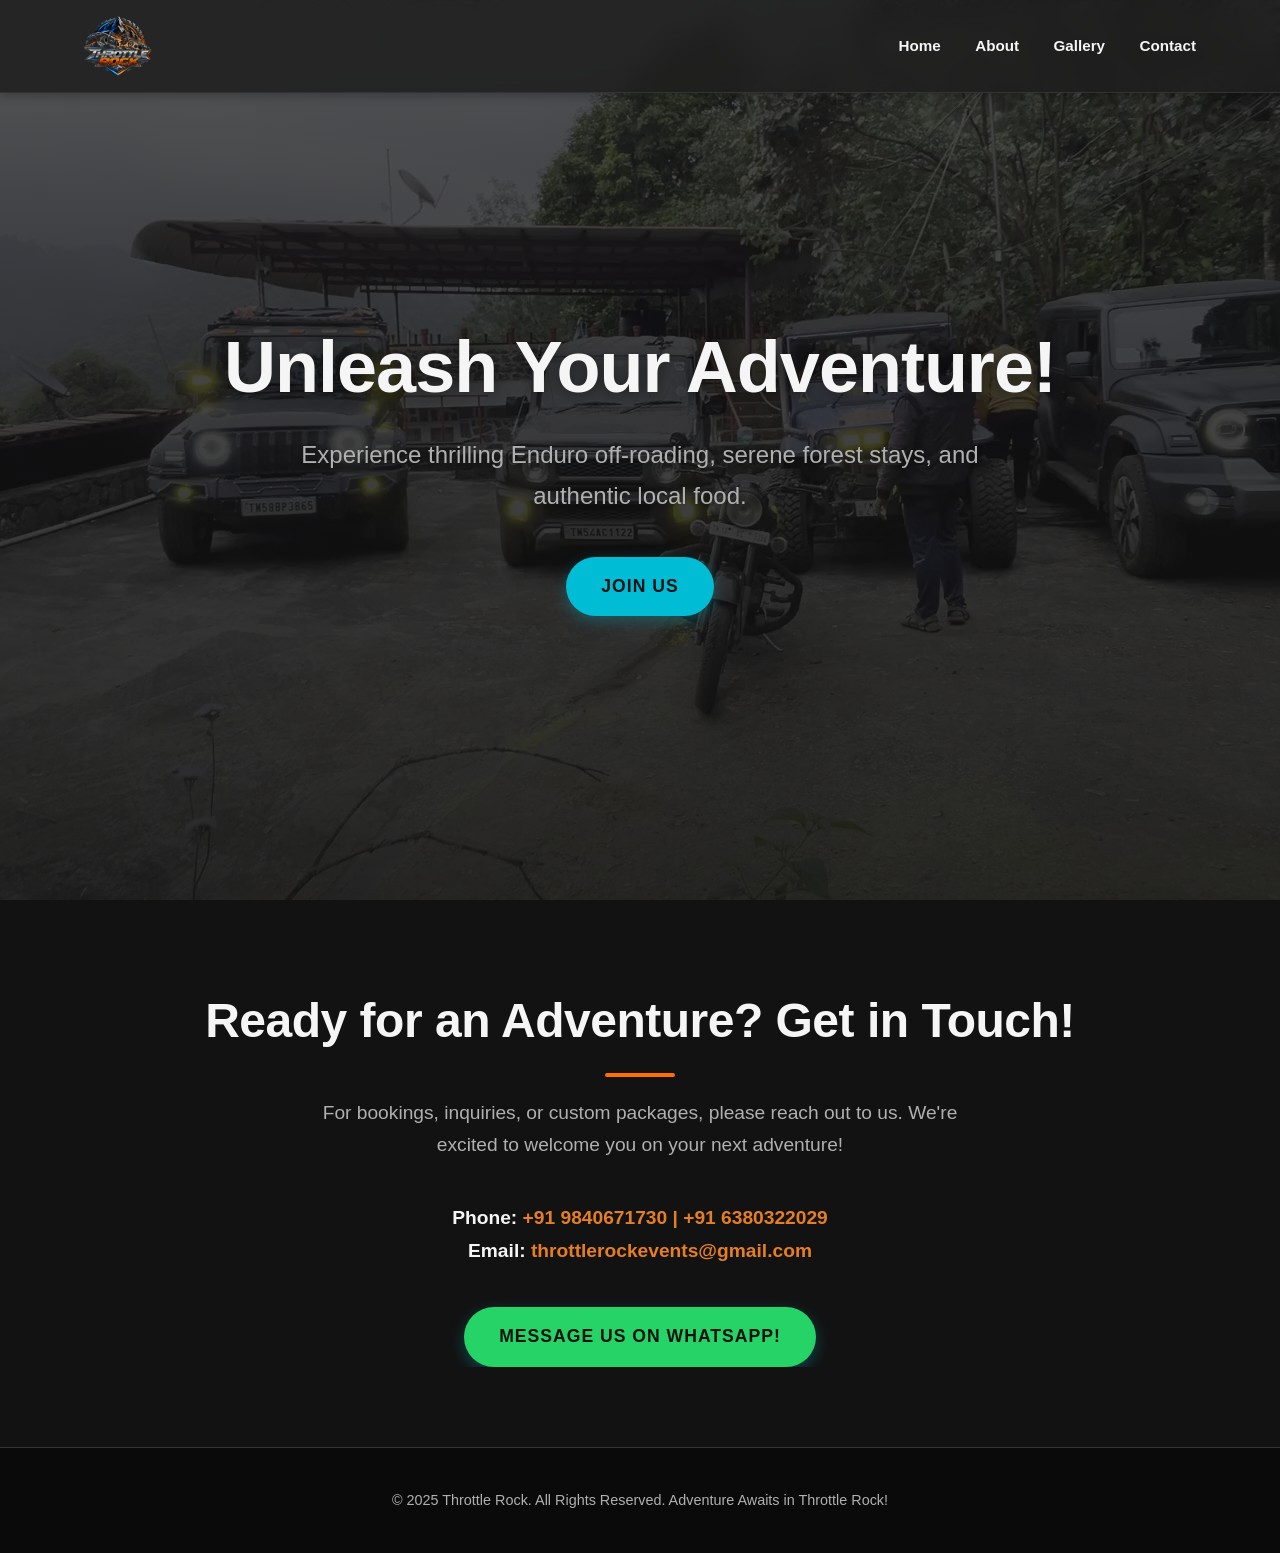
==== commit 84603f1d: "Split Gallery into its own page Move the gallery section to a dedicated gallery.html, matching the a" ====
--- a/index.html
+++ b/index.html
@@ -22,7 +22,7 @@
                 <ul>
                     <li><a href="index.html">Home</a></li>
                     <li><a href="about.html">About</a></li>
-                    <li><a href="index.html#gallery">Gallery</a></li>
+                    <li><a href="gallery.html">Gallery</a></li>
                     <li><a href="index.html#contact">Contact</a></li>
                 </ul>
             </nav>
@@ -41,28 +41,6 @@
             <a href="https://www.instagram.com/throttle_rock/" class="btn" target="_blank" rel="noopener noreferrer">Join Us</a>
         </div>
     </section>
-
-    <!-- Gallery Section -->
-    <section id="gallery">
-        <div class="container">
-            <h3>RC Cars, Off-Road Trails &amp; Community Adventures</h3>
-            <p>From RC trails to 4x4 drives and motorcycle adventures, explore moments from our community.</p>
-            <div class="gallery-grid">
-                <img src="./rc-buggy.jpg" alt="RC buggy with its radio controller" loading="lazy" decoding="async" width="632" height="1400">
-                <img src="./rc-trail.jpg" alt="RC truck exploring an open dirt trail" loading="lazy" decoding="async" width="1400" height="1050">
-                <img src="./4x4-community.jpg" alt="Off-road community with 4x4 vehicles on a rocky trail" loading="lazy" decoding="async" width="1400" height="630">
-                <img src="./4x4-trails.jpg" alt="4x4 vehicles exploring rugged terrain" loading="lazy" decoding="async" width="1400" height="788">
-                <img src="./4x4-recovery.jpg" alt="Off-road vehicle recovery during a trail outing" loading="lazy" decoding="async" width="1400" height="1050">
-                <img src="./thar-trail.jpg" alt="Mahindra Thar on uneven off-road terrain" loading="lazy" decoding="async" width="1050" height="1400">
-                <img src="./thar-adventure.jpg" alt="Mahindra Thar at a sandy off-road outing" loading="lazy" decoding="async" width="1050" height="1400">
-                <img src="./motorcycle-trail.jpg" alt="Adventure motorcycle on a wooded trail" loading="lazy" decoding="async" width="1050" height="1400">
-                <img src="./trail-rider.jpg" alt="Motorcycle rider on a dirt trail" loading="lazy" decoding="async" width="1050" height="1400">
-                <img src="./motorcycle-outing.jpg" alt="Motorcycle riders on an open dirt track" loading="lazy" decoding="async" width="1400" height="788">
-                <img src="./community-outing.jpg" alt="Community members beside off-road vehicles" loading="lazy" decoding="async" width="1400" height="1400">
-            </div>
-        </div>
-    </section>
-
 
     <!-- Contact Section -->
     <section id="contact">
--- a/style2.css
+++ b/style2.css
@@ -470,6 +470,11 @@
     padding-top: 160px; /* Clear the fixed header since this is a standalone page */
 }
 
+/* Gallery Page */
+.gallery-page {
+    padding-top: 160px; /* Clear the fixed header since this is a standalone page */
+}
+
 .about-content {
     max-width: 820px;
     margin: 0 auto;
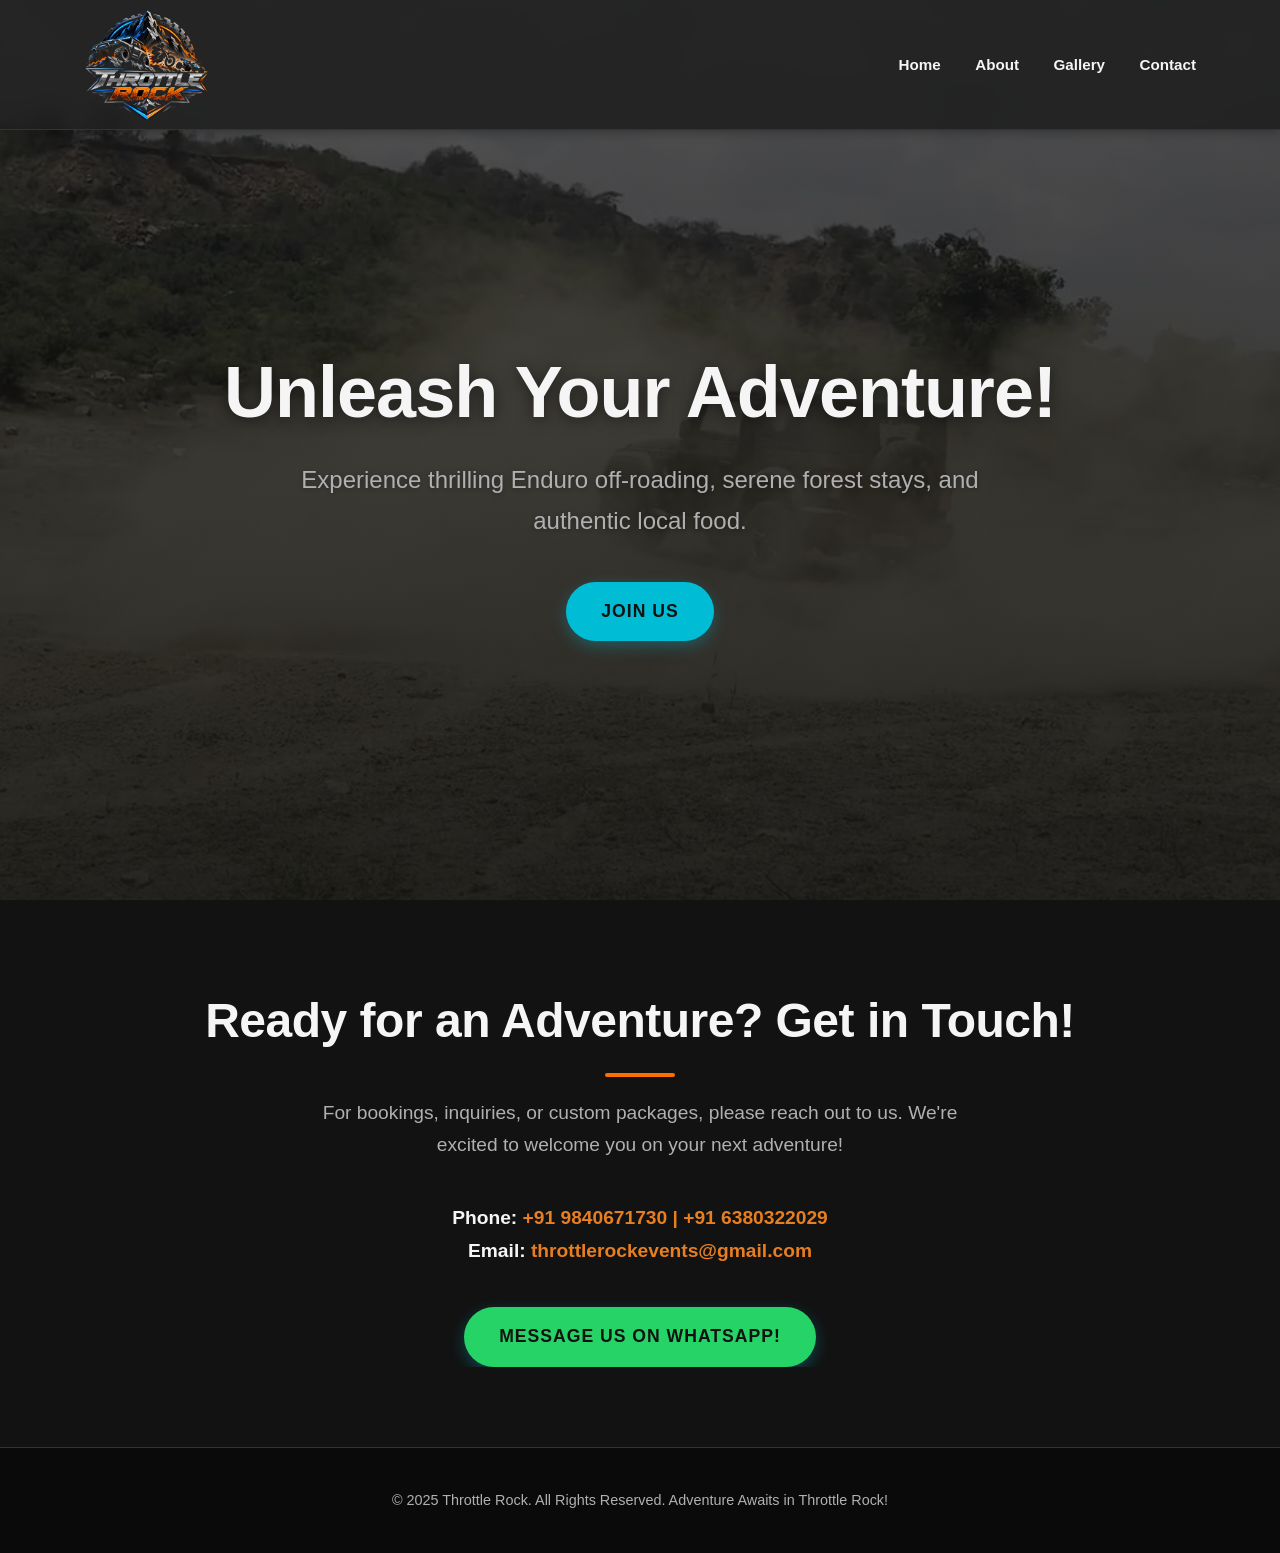
==== commit a16291bf: "Replace landing page background with donut video" ====
--- a/index.html
+++ b/index.html
@@ -31,8 +31,8 @@
 
     <!-- Hero Section -->
     <section id="hero">
-        <video class="hero-video" autoplay muted loop playsinline poster="./hero-video-poster.jpg">
-            <source src="./hero-video.mp4" type="video/mp4">
+        <video class="hero-video" autoplay muted loop playsinline poster="./hero-donut-poster.jpg">
+            <source src="./hero-donut.mp4" type="video/mp4">
         </video>
         <div class="hero-overlay"></div>
         <div class="hero-content">
--- a/style2.css
+++ b/style2.css
@@ -61,7 +61,7 @@
     backdrop-filter: blur(10px); /* Frosted glass effect */
     -webkit-backdrop-filter: blur(10px);
     color: var(--text-primary-light);
-    padding: 1rem 0;
+    padding: 0.6rem 0;
     position: fixed;
     width: 100%;
     top: 0;
@@ -127,9 +127,9 @@
 }
 .company_log{
     display: inline-block;
-    width: 68px;
+    width: 125px;
     background-image: url(./logo.png);
-    height: 60px;
+    height: 110px;
     background-position: center;
     background-size: contain;
     background-repeat: no-repeat;
@@ -283,7 +283,7 @@
     align-items: center;
     text-align: center;
     color: var(--text-primary-light);
-    padding: 100px 20px 60px; /* Adjust padding, ensure header doesn't overlap */
+    padding: 150px 20px 60px; /* Adjust padding, ensure header doesn't overlap */
     /* margin-top: 70px; Removed as header is fixed and hero takes full viewport */
 }
 
@@ -467,12 +467,12 @@
 
 /* About Page */
 .about-page {
-    padding-top: 160px; /* Clear the fixed header since this is a standalone page */
+    padding-top: 190px; /* Clear the fixed header since this is a standalone page */
 }
 
 /* Gallery Page */
 .gallery-page {
-    padding-top: 160px; /* Clear the fixed header since this is a standalone page */
+    padding-top: 190px; /* Clear the fixed header since this is a standalone page */
 }
 
 .about-content {
@@ -701,6 +701,11 @@
     header h1 {
         margin-bottom: 15px;
     }
+    .company_log {
+        width: 90px;
+        height: 79px;
+        margin-bottom: 8px;
+    }
     header nav ul {
         margin-top: 10px;
     }
@@ -709,7 +714,7 @@
         margin: 10px 0;
     }
     #hero {
-        padding-top: 150px; /* Increased padding for taller mobile header */
+        padding-top: 190px; /* Increased padding for taller mobile header */
     }
     #hero h2 {
         font-size: 2.8rem;
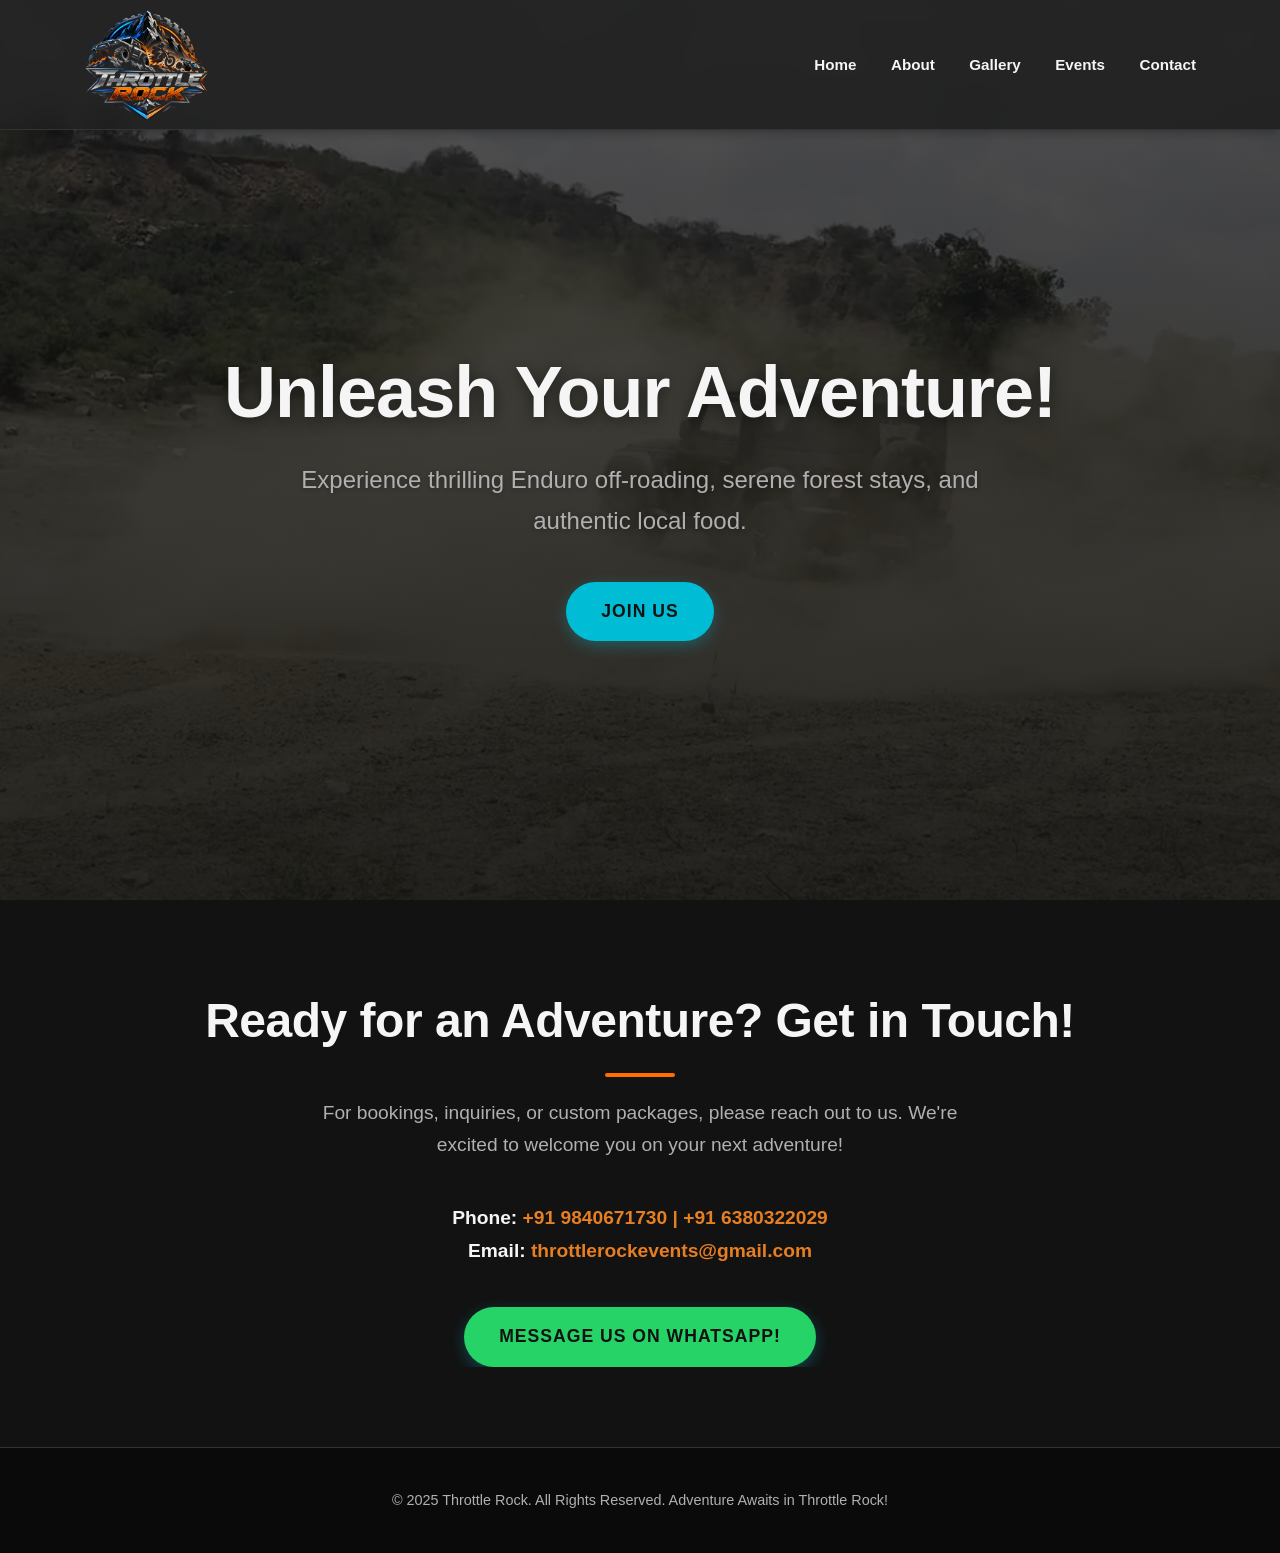
==== commit ab3c4c76: "Publish Anjur Hill Enduro event with video, countdown and directions" ====
--- a/index.html
+++ b/index.html
@@ -23,6 +23,7 @@
                     <li><a href="index.html">Home</a></li>
                     <li><a href="about.html">About</a></li>
                     <li><a href="gallery.html">Gallery</a></li>
+                    <li><a href="events.html">Events</a></li>
                     <li><a href="index.html#contact">Contact</a></li>
                 </ul>
             </nav>
--- a/style2.css
+++ b/style2.css
@@ -271,6 +271,11 @@
     overflow: hidden;
 }
 
+/* Prevent body scroll when the gallery lightbox is open */
+body.lightbox-open {
+    overflow: hidden;
+}
+
 /* Hero Section */
 #hero {
     position: relative;
@@ -561,16 +566,18 @@
 /* Gallery */
 .gallery-grid {
     display: grid;
-    grid-template-columns: repeat(auto-fit, minmax(300px, 1fr));
+    grid-template-columns: repeat(2, minmax(0, 1fr));
     gap: 20px; /* Slightly larger gap */
     margin-top: 50px;
 }
 
 .gallery-grid img {
     width: 100%;
-    height: 250px; /* Taller images */
-    object-fit: cover;
+    height: 480px;
+    object-fit: contain;
+    background: #0A0A0A;
     border-radius: 8px;
+    cursor: pointer;
     transition: transform 0.4s cubic-bezier(0.25, 0.8, 0.25, 1), filter 0.4s ease, box-shadow 0.4s ease;
     filter: grayscale(30%) brightness(0.9); /* Subtle desaturation */
     box-shadow: 0 5px 15px rgba(0,0,0,0.2);
@@ -579,6 +586,81 @@
     transform: scale(1.05);
     filter: grayscale(0%) brightness(1);
     box-shadow: 0 10px 25px rgba(0,0,0,0.3);
+}
+
+/* Gallery Lightbox */
+.lightbox-overlay {
+    display: none;
+    position: fixed;
+    inset: 0;
+    background: rgba(10, 10, 10, 0.92);
+    z-index: 2000;
+    align-items: center;
+    justify-content: center;
+    padding: 40px;
+}
+
+.lightbox-overlay.active {
+    display: flex;
+}
+
+.lightbox-overlay img {
+    max-width: 90vw;
+    max-height: 85vh;
+    object-fit: contain;
+    border-radius: 6px;
+    box-shadow: 0 20px 60px rgba(0,0,0,0.5);
+}
+
+.lightbox-close,
+.lightbox-prev,
+.lightbox-next {
+    position: fixed;
+    background: rgba(30, 30, 30, 0.7);
+    color: var(--text-primary-light);
+    border: 1px solid var(--border-subtle);
+    border-radius: 50%;
+    width: 48px;
+    height: 48px;
+    font-size: 1.5rem;
+    line-height: 1;
+    display: flex;
+    align-items: center;
+    justify-content: center;
+    cursor: pointer;
+    transition: background-color 0.2s ease, color 0.2s ease;
+    z-index: 2001;
+}
+
+.lightbox-close:hover,
+.lightbox-prev:hover,
+.lightbox-next:hover {
+    background: var(--accent-vibrant);
+    color: var(--bg-primary-dark);
+}
+
+.lightbox-close {
+    top: 20px;
+    right: 20px;
+}
+
+.lightbox-prev {
+    left: 20px;
+    top: 50%;
+    transform: translateY(-50%);
+}
+
+.lightbox-next {
+    right: 20px;
+    top: 50%;
+    transform: translateY(-50%);
+}
+
+@media (max-width: 600px) {
+    .lightbox-prev, .lightbox-next { width: 40px; height: 40px; font-size: 1.2rem; }
+    .lightbox-close { width: 40px; height: 40px; font-size: 1.2rem; top: 10px; right: 10px; }
+    .lightbox-prev { left: 10px; }
+    .lightbox-next { right: 10px; }
 }
 
 /* Contact Section */
@@ -756,3 +838,9 @@
 @media (max-width: 480px) {
     .gallery-grid { grid-template-columns: minmax(0, 1fr); }
 }
+
+/* Show complete photos in larger gallery previews. */
+@media (max-width: 768px) {
+    .gallery-grid { grid-template-columns: minmax(0, 1fr); }
+    .gallery-grid img { height: clamp(320px, 110vw, 520px); }
+}
